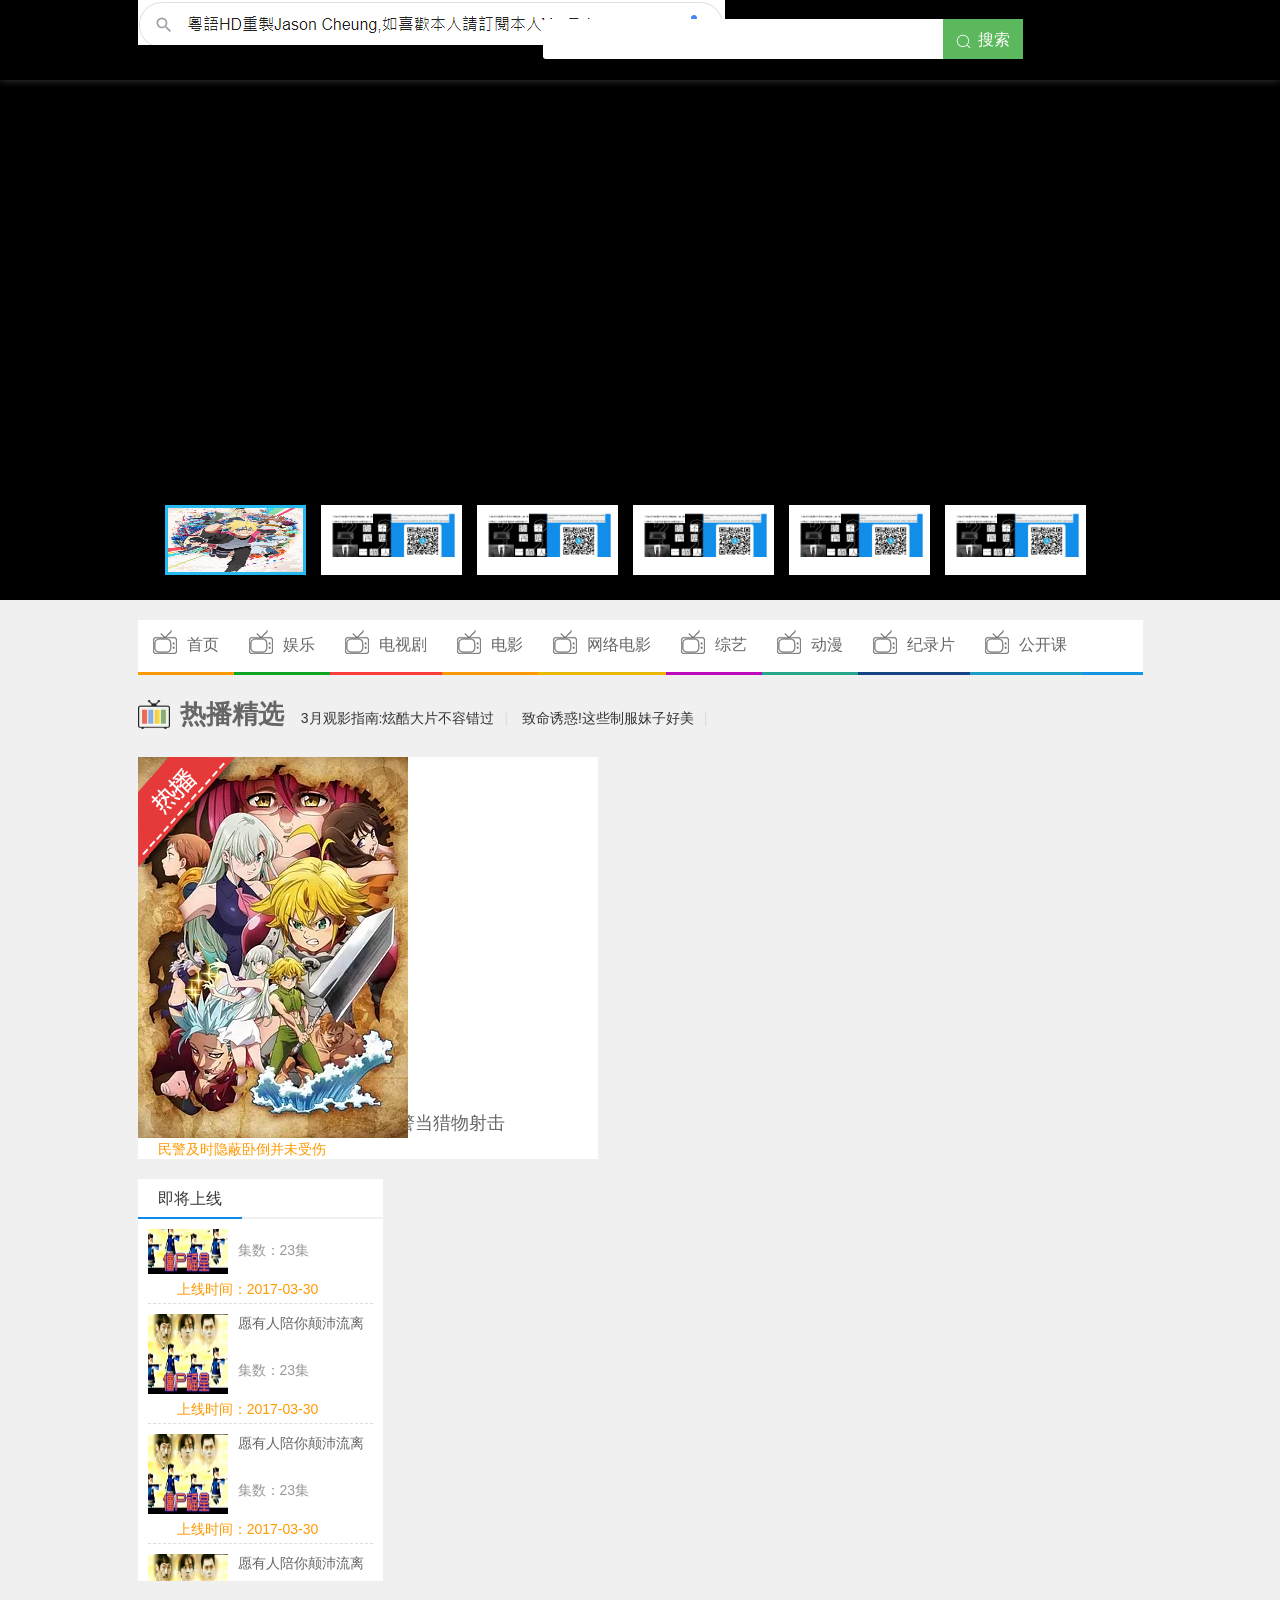
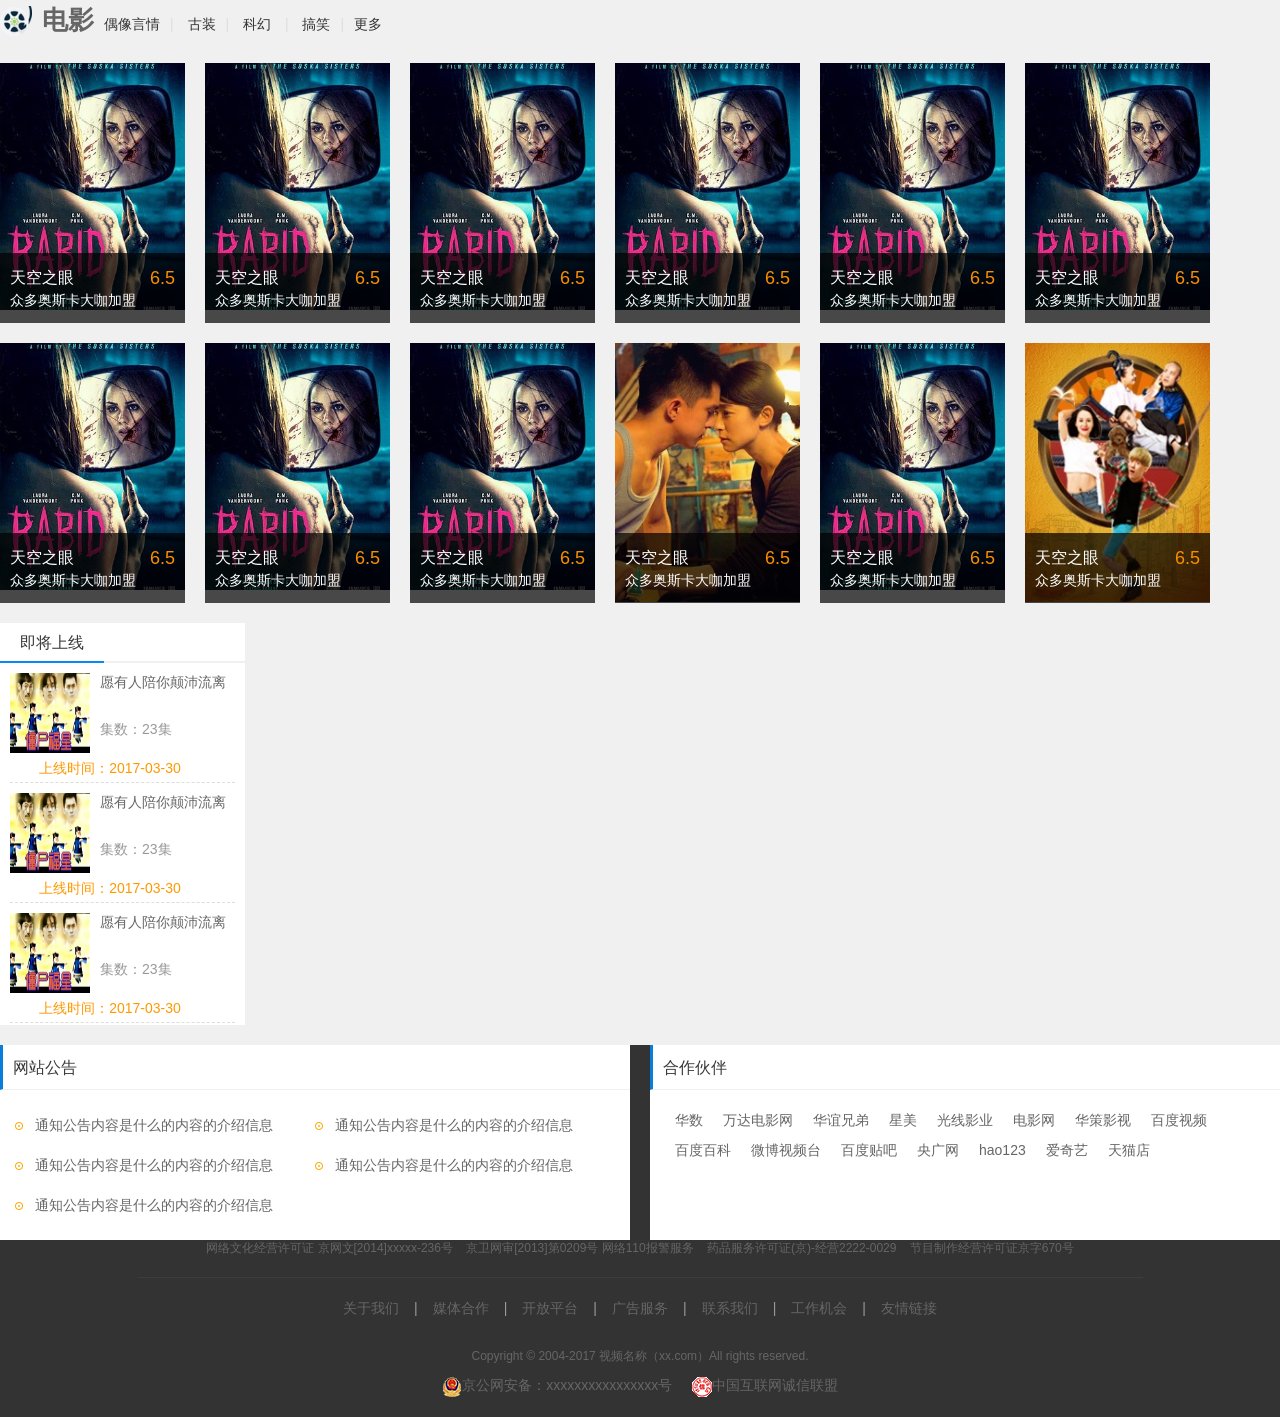
==== index.html @ 23da19d7 "Update index.html" ====
<!DOCTYPE html PUBLIC "-//W3C//DTD XHTML 1.0 Transitional//EN" "http://www.w3.org/TR/xhtml1/DTD/xhtml1-transitional.dtd">
<html xmlns="http://www.w3.org/1999/xhtml">
<head>
<meta http-equiv="Content-Type" content="text/html; charset=utf-8" />
<meta name="viewport" content="width=device-width, initial-scale=1">
<link href="css/bootstrap.css" rel="stylesheet" type="text/css" />
<link href="css/common.css" rel="stylesheet" type="text/css" />
<script src="js/jquery-1.9.1.min.js" type="text/javascript"></script>
<script src="js/jquery.SuperSlide.2.1.1.js" type="text/javascript"></script>
<script src="js/bootstrap.min.js" type="text/javascript"></script>
<script src="js/common.js" type="text/javascript"></script>
<title>首页</title>
</head>

<body class="background_color">

<div class="Slideshow_style" id="Slideshow">
<div class="header_top">
<div class="header clearfix">
 <a href="#" class="logo_style"><img src="images/logo.png" /></a>
 <div class="search_stye">
 <input name="" type="text"  class="search"/><button name="" type="button" class=" btn-success button_submit" onclick="submit_btn()"><i class="icon_search"></i>搜索</button>
 </div>
 </div>
</div>
 <div class="wrapper" id="wrapper_slideBox">
  <div class="hd Switch_operation">
   <ul class=" clearfix">
   <li><a href="#"><img src="images/x-banner1.jpg" /><span></span></a></li>
   <li><a href="#"><img src="images/x-banner2.jpg" /><span></span></a></li>
   <li><a href="#"><img src="images/x-banner2.jpg" /><span></span></a></li>
   <li><a href="#"><img src="images/x-banner2.jpg" /><span></span></a></li>
   <li><a href="#"><img src="images/x-banner2.jpg" /><span></span></a></li>
   <li><a href="#"><img src="images/x-banner2.jpg" /><span></span></a></li>
   <li><a href="#"><img src="images/x-banner2.jpg" /><span></span></a></li>
   <li><a href="#"><img src="images/x-banner2.jpg" /><span></span></a></li>
   <li><a href="#"><img src="images/x-banner2.jpg" /><span></span></a></li>
   </ul>
  </div>
  <div class="bd">
   <ul>
    <li style="background:url(images/banner2.jpg) no-repeat center; text-align:center; height:600px;"><a href="#" class=""></a></li>
    <li style="background:url(images/banaer.png) no-repeat center; text-align:center; height:600px;"><a href="#" class=""></a></li>
   </ul>
  </div>
 </div>
 <script>jQuery("#wrapper_slideBox").slide({mainCell:".bd ul",autoPlay:true,delayTime:1000});</script>
</div>
<div class="home_style  Channel">
<!--栏目-->
 <div class="home_Column_style">
 <div class="Column_list clearfix navigation_list">
  <ul class="">
   <li class="Channel_name"><a href="index.tml" ><i class="icon_TV"></i>首页</a></li>
   <li class="Channel_name1"><a href="list_page.html" ><i class="icon_TV"></i>娱乐</a></li>
   <li class="Channel_name2"><a href="#" ><i class="icon_TV"></i>电视剧</a></li>
   <li class="Channel_name3"><a href="#"><i class="icon_TV"></i>电影</a></li>
   <li class="Channel_name4"><a href="#" ><i class="icon_TV"></i>网络电影</a></li>
   <li class="Channel_name5"><a href="#" ><i class="icon_TV"></i>综艺</a></li>
   <li class="Channel_name6"><a href="#" ><i class="icon_TV"></i>动漫</a></li>
   <li class="Channel_name7"><a href="#" ><i class="icon_TV"></i>纪录片</a></li>
   <li class="Channel_name8"><a href="#" ><i class="icon_TV"></i>公开课</a></li>
  </ul>
  </div>
  <!--栏目-->
  <div class="Column_list navigation">
  <a href="#" class="w_logo"><img src="images/logo.png"  width="100%"/></a>
   <div class="navigatio_name">
     <a href="javascript:" class="mouse-enter"><i class="icon_navigatio"></i>导航</a>
     <div class="navigatio_nav">
     <ul class=" clearfix">
   <li class="Channel_name"><a href="#" ><i class="icon_TV"></i>首页</a></li>
   <li class="Channel_name1"><a href="#" ><i class="icon_TV"></i>娱乐</a></li>
   <li class="Channel_name2"><a href="#" ><i class="icon_TV"></i>电视剧</a></li>
   <li class="Channel_name3"><a href="#"><i class="icon_TV"></i>电影</a></li>
   <li class="Channel_name4"><a href="#" ><i class="icon_TV"></i>网络电影</a></li>
   <li class="Channel_name5"><a href="#" ><i class="icon_TV"></i>综艺</a></li>
   <li class="Channel_name6"><a href="#" ><i class="icon_TV"></i>动漫</a></li>
   <li class="Channel_name7"><a href="#" ><i class="icon_TV"></i>纪录片</a></li>
   <li class="Channel_name5"><a href="#" ><i class="icon_TV"></i>公开课</a></li>
   <li class="Channel_name8"><a href="#" ><i class="icon_TV"></i>公开课</a></li>
   <li class="Channel_name3"><a href="#" ><i class="icon_TV"></i>公开课</a></li>
  </ul>
     </div>
     
   </div>
   <div class="Video_search">
     <input name="" type="text"  class="search"/><button name="" type="button" class=" btn-success button_submit"><i class="icon_search"></i>搜索</button>
  </div>
  </div>
 </div>
 <!--热播精选-->
 <div class="Hot_selection_style Channels">
   <div class="title_name clearfix"><i class="icon_title"><img src="images/icon_title_TV.png" /></i>热播精选 <span class="link_name"><a href="#">3月观影指南:炫酷大片不容错过</a>| <a href="#">致命诱惑!这些制服妹子好美</a>|</span></div>
   <div class="Video_list margintb clearfix">
    <div class="left_Video_list Channel_bg bg">
     <span class="Signs_img"></span>
     <a href="#" class="Video_img_link">
      <img src="video/1.jpg" />
      <span class="xianshi"><i class="icon_bofang"></i></span>
     </a>
     <div class="heading_name">
      <A href="#">男子保护区内持枪狩猎 竟把民警当猎物射击</A>
      <H4>民警及时隐蔽卧倒并未受伤</H4>
     </div>
    </div>
   
     </div>
     <!--右-->
     <div class="Launch_style bg" id="picMarquee-top">
       <div class="label_title"><span class="name">即将上线</span></div>
       <div class="bd">
       <ul class="Launch_list">
        <li class="video_name">
        <div class="clearfix">
        <a href="#" class="link_name"><img src="video/5.jpg"/></a>
        <span class="Introduction">
        <a href="#" title="愿有人陪你颠沛流离" class="p_title_name">愿有人陪你颠沛流离</a>
        <p class="set_number">集数：23集</p>
        </span></div><p class="time">上线时间：2017-03-30</p></li>
         <li class="video_name">
         <div class="clearfix">
        <a href="#" class="link_name"><img src="video/5.jpg"/></a>
        <span class="Introduction">
        <a href="#" title="愿有人陪你颠沛流离" class="p_title_name">愿有人陪你颠沛流离</a>
       <p class="set_number">集数：23集</p>
        </span> </div><p class="time">上线时间：2017-03-30</p></li>
         <li class="video_name">
         <div class="clearfix">
        <a href="#" class="link_name"><img src="video/5.jpg"/></a>
        <span class="Introduction">
        <a href="#" title="愿有人陪你颠沛流离" class="p_title_name">愿有人陪你颠沛流离</a>
        <p class="set_number">集数：23集</p>
        </span></div><p class="time">上线时间：2017-03-30</p></li>
         <li class="video_name">
         <div class="clearfix">
        <a href="#" class="link_name"><img src="video/5.jpg"/></a>
        <span class="Introduction">
        <a href="#" title="愿有人陪你颠沛流离" class="p_title_name">愿有人陪你颠沛流离</a>
        <p class="set_number">集数：45集</p>
        </span></div><p class="time">上线时间：2017-03-30</p></li>
         <li class="video_name">
         <div class="clearfix">
        <a href="#" class="link_name"><img src="video/5.jpg"/></a>
        <span class="Introduction">
        <a href="#" title="愿有人陪你颠沛流离" class="p_title_name">愿有人陪你颠沛流离</a>
        <p class="set_number">集数：23集</p>
        </span></div><p class="time">上线时间：2017-03-30</p></li>
       </ul>
       </div>
     </div>
     <script>jQuery("#picMarquee-top").slide({mainCell:".bd ul",autoPlay:true,effect:"topMarquee",vis:3,interTime:50,trigger:"click"});</script>
    </div>
     
      </li>
      
          </ul>
        </div>
       </div>
   </div>
    
       </div>
      
     <!--右-->
   
    
      
   <!--电影-->
   <div class="Channels margintb">
    <div class="title_name clearfix">
    <i class="icon_title"><img src="images/icon_film.png" /></i>电影<span class="link_name"><a href="#">偶像言情</a>| <a href="#">古装</a>| <a href="#">科幻</a> | <a href="#">搞笑</a>|<a href="#">更多</a></span></div>
    <div class="clearfix  "> 
    <ul class="movie_list  clearfix">
     <li class="Case_info">
     <a href="#" class="movie_link">
     <img src="video/6.jpg"  width="100%"/>
     <div class="movie_title">
      <i class="fraction">6.5</i>
      <p class="name">天空之眼</p>
      <h5>众多奥斯卡大咖加盟</h5>
      <p class="content">
        凯瑟琳上校（海伦·米伦饰）率英国情报单位追捕一名女性恐怖分子长达六年，经由美军加入高空监视行动，好不…
      </p>
     </div>
     </a>
     </li>
          <li class="Case_info">
     <a href="#" class="movie_link">
     <img src="video/6.jpg"  width="100%"/>
     <div class="movie_title">
      <i class="fraction">6.5</i>
      <p class="name">天空之眼</p>
      <h5>众多奥斯卡大咖加盟</h5>
      <p class="content">
        凯瑟琳上校（海伦·米伦饰）率英国情报单位追捕一名女性恐怖分子长达六年，经由美军加入高空监视行动，好不…
      </p>
     </div>
     </a>
     </li>
          <li class="Case_info">
     <a href="#" class="movie_link">
     <img src="video/6.jpg"  width="100%"/>
     <div class="movie_title">
      <i class="fraction">6.5</i>
      <p class="name">天空之眼</p>
      <h5>众多奥斯卡大咖加盟</h5>
      <p class="content">
        凯瑟琳上校（海伦·米伦饰）率英国情报单位追捕一名女性恐怖分子长达六年，经由美军加入高空监视行动，好不…
      </p>
     </div>
     </a>
     </li>
          <li class="Case_info">
     <a href="#" class="movie_link">
     <img src="video/6.jpg"  width="100%"/>
     <div class="movie_title">
      <i class="fraction">6.5</i>
      <p class="name">天空之眼</p>
      <h5>众多奥斯卡大咖加盟</h5>
      <p class="content">
        凯瑟琳上校（海伦·米伦饰）率英国情报单位追捕一名女性恐怖分子长达六年，经由美军加入高空监视行动，好不…
      </p>
     </div>
     </a>
     </li>
          <li class="Case_info">
     <a href="#" class="movie_link">
     <img src="video/6.jpg"  width="100%"/>
     <div class="movie_title">
      <i class="fraction">6.5</i>
      <p class="name">天空之眼</p>
      <h5>众多奥斯卡大咖加盟</h5>
      <p class="content">
        凯瑟琳上校（海伦·米伦饰）率英国情报单位追捕一名女性恐怖分子长达六年，经由美军加入高空监视行动，好不…
      </p>
     </div>
     </a>
     </li>
          <li class="Case_info">
     <a href="#" class="movie_link">
     <img src="video/6.jpg"  width="100%"/>
     <div class="movie_title">
      <i class="fraction">6.5</i>
      <p class="name">天空之眼</p>
      <h5>众多奥斯卡大咖加盟</h5>
      <p class="content">
        凯瑟琳上校（海伦·米伦饰）率英国情报单位追捕一名女性恐怖分子长达六年，经由美军加入高空监视行动，好不…
      </p>
     </div>
     </a>
     </li>
          <li class="Case_info">
     <a href="#" class="movie_link">
     <img src="video/6.jpg"  width="100%"/>
     <div class="movie_title">
      <i class="fraction">6.5</i>
      <p class="name">天空之眼</p>
      <h5>众多奥斯卡大咖加盟</h5>
      <p class="content">
        凯瑟琳上校（海伦·米伦饰）率英国情报单位追捕一名女性恐怖分子长达六年，经由美军加入高空监视行动，好不…
      </p>
     </div>
     </a>
     </li>
               <li class="Case_info">
     <a href="#" class="movie_link">
     <img src="video/6.jpg"  width="100%"/>
     <div class="movie_title">
      <i class="fraction">6.5</i>
      <p class="name">天空之眼</p>
      <h5>众多奥斯卡大咖加盟</h5>
      <p class="content">
        凯瑟琳上校（海伦·米伦饰）率英国情报单位追捕一名女性恐怖分子长达六年，经由美军加入高空监视行动，好不…
      </p>
     </div>
     </a>
     </li>
               <li class="Case_info">
     <a href="#" class="movie_link">
     <img src="video/6.jpg"  width="100%"/>
     <div class="movie_title">
      <i class="fraction">6.5</i>
      <p class="name">天空之眼</p>
      <h5>众多奥斯卡大咖加盟</h5>
      <p class="content">
        凯瑟琳上校（海伦·米伦饰）率英国情报单位追捕一名女性恐怖分子长达六年，经由美军加入高空监视行动，好不…
      </p>
     </div>
     </a>
     </li>
               <li class="Case_info">
     <a href="#" class="movie_link">
     <img src="video/10.jpg"  width="100%"/>
     <div class="movie_title">
      <i class="fraction">6.5</i>
      <p class="name">天空之眼</p>
      <h5>众多奥斯卡大咖加盟</h5>
      <p class="content">
        凯瑟琳上校（海伦·米伦饰）率英国情报单位追捕一名女性恐怖分子长达六年，经由美军加入高空监视行动，好不…
      </p>
     </div>
     </a>
     </li>
               <li class="Case_info">
     <a href="#" class="movie_link">
     <img src="video/6.jpg"  width="100%"/>
     <div class="movie_title">
      <i class="fraction">6.5</i>
      <p class="name">天空之眼</p>
      <h5>众多奥斯卡大咖加盟</h5>
      <p class="content">
        凯瑟琳上校（海伦·米伦饰）率英国情报单位追捕一名女性恐怖分子长达六年，经由美军加入高空监视行动，好不…
      </p>
     </div>
     </a>
     </li>
               <li class="Case_info">
     <a href="#" class="movie_link">
     <img src="video/9.jpg"  width="100%"/>
     <div class="movie_title">
      <i class="fraction">6.5</i>
      <p class="name">天空之眼</p>
      <h5>众多奥斯卡大咖加盟</h5>
      <p class="content">
        凯瑟琳上校（海伦·米伦饰）率英国情报单位追捕一名女性恐怖分子长达六年，经由美军加入高空监视行动，好不…
      </p>
     </div>
     </a>
     </li>
               <li class="Case_info">
     <a href="#" class="movie_link">
     <img src="video/8.jpg"  width="100%"/>
     <div class="movie_title">
      <i class="fraction">6.5</i>
      <p class="name">天空之眼</p>
      <h5>众多奥斯卡大咖加盟</h5>
      <p class="content">
        凯瑟琳上校（海伦·米伦饰）率英国情报单位追捕一名女性恐怖分子长达六年，经由美军加入高空监视行动，好不…
      </p>
     </div>
     </a>
     </li>
               <li class="Case_info">
     <a href="#" class="movie_link">
     <img src="video/7.jpg"  width="100%"/>
     <div class="movie_title">
      <i class="fraction">6.5</i>
      <p class="name">天空之眼</p>
      <h5>众多奥斯卡大咖加盟</h5>
      <p class="content">
        凯瑟琳上校（海伦·米伦饰）率英国情报单位追捕一名女性恐怖分子长达六年，经由美军加入高空监视行动，好不…
      </p>
     </div>
     </a>
     </li>
    </ul> 
      
      
   
     <!--右-->
     <div class="Launch_style bg" id="picMarquee-top2">
       <div class="label_title"><span class="name">即将上线</span></div>
       <div class="bd">
       <ul class="Launch_list">
        <li class="video_name">
        <div class="clearfix">
        <a href="#" class="link_name"><img src="video/5.jpg"/></a>
        <span class="Introduction">
        <a href="#" title="愿有人陪你颠沛流离" class="p_title_name">愿有人陪你颠沛流离</a>
        <p class="set_number">集数：23集</p>
        </span></div><p class="time">上线时间：2017-03-30</p></li>
         <li class="video_name">
         <div class="clearfix">
        <a href="#" class="link_name"><img src="video/5.jpg"/></a>
        <span class="Introduction">
        <a href="#" title="愿有人陪你颠沛流离" class="p_title_name">愿有人陪你颠沛流离</a>
       <p class="set_number">集数：23集</p>
        </span> </div><p class="time">上线时间：2017-03-30</p></li>
         <li class="video_name">
         <div class="clearfix">
        <a href="#" class="link_name"><img src="video/5.jpg"/></a>
        <span class="Introduction">
        <a href="#" title="愿有人陪你颠沛流离" class="p_title_name">愿有人陪你颠沛流离</a>
        <p class="set_number">集数：23集</p>
        </span></div><p class="time">上线时间：2017-03-30</p></li>
         <li class="video_name">
         <div class="clearfix">
        <a href="#" class="link_name"><img src="video/5.jpg"/></a>
        <span class="Introduction">
        <a href="#" title="愿有人陪你颠沛流离" class="p_title_name">愿有人陪你颠沛流离</a>
        <p class="set_number">集数：45集</p>
        </span></div><p class="time">上线时间：2017-03-30</p></li>
         <li class="video_name">
         <div class="clearfix">
        <a href="#" class="link_name"><img src="video/5.jpg"/></a>
        <span class="Introduction">
        <a href="#" title="愿有人陪你颠沛流离" class="p_title_name">愿有人陪你颠沛流离</a>
        <p class="set_number">集数：23集</p>
        </span></div><p class="time">上线时间：2017-03-30</p></li>
       </ul>
       </div>
     </div>

       </div>
  
       </a>
  
        </div>      
    </div>
    <!---->
    <div class="l_f width50">
     <div class="bg mr10">
      <div class="n_title_name"><em class=""></em>网站公告</div>
      <ul class="notice_list clearfix">
       <li><a href="#"><i class="icon_yuan"></i>通知公告内容是什么的内容的介绍信息</a> </li>
       <li><a href="#"><i class="icon_yuan"></i>通知公告内容是什么的内容的介绍信息</a> </li>
       <li><a href="#"><i class="icon_yuan"></i>通知公告内容是什么的内容的介绍信息</a> </li>
       <li><a href="#"><i class="icon_yuan"></i>通知公告内容是什么的内容的介绍信息</a> </li>
       <li><a href="#"><i class="icon_yuan"></i>通知公告内容是什么的内容的介绍信息</a> </li>
      </ul>
     </div>
    </div>
    <div class="l_f width50">
     <div class="bg ml10">     
     <div class="n_title_name">合作伙伴</div>
     <div class="notice_list clearfix">
      <a href="#" class="Cooperation_name">华数</a>
      <a href="#" class="Cooperation_name">万达电影网</a>
      <a href="#" class="Cooperation_name">华谊兄弟</a>
      <a href="#" class="Cooperation_name">星美</a>
      <a href="#" class="Cooperation_name">光线影业</a>
      <a href="#" class="Cooperation_name">电影网</a>
      <a href="#" class="Cooperation_name">华策影视</a>
      <a href="#" class="Cooperation_name">百度视频</a>
      <a href="#" class="Cooperation_name">百度百科</a>
      <a href="#" class="Cooperation_name">微博视频台</a>
      <a href="#" class="Cooperation_name">百度贴吧</a>
      <a href="#" class="Cooperation_name">央广网</a>
      <a href="#" class="Cooperation_name">hao123</a>
      <a href="#" class="Cooperation_name">爱奇艺</a>
      <a href="#" class="Cooperation_name">天猫店</a>
     </div>
     </div>
    </div>
 </div>
</div>
<!--底部样式-->
<div class="footer_style">
<div class="footer">
 <div class="copys copys-list clearfix">
   <a href="#">网络文化经营许可证 京网文[2014]xxxxx-236号</a>
   <a href="#">京卫网审[2013]第0209号 网络110报警服务</a>
   <a href="#">药品服务许可证(京)-经营2222-0029</a>
  <a href="#">节目制作经营许可证京字670号</a>
 </div>
<div class="link_name">
<a href="#">关于我们</a>|<a href="#">媒体合作</a>|<a href="#">开放平台</a>|<a href="#">广告服务</a>|<a href="#">联系我们</a>|<a href="#">工作机会</a>|<a href="#">友情链接</a></div>
<div class="Copyright">Copyright © 2004-2017 视频名称（xx.com）All rights reserved.</div>
<div class="align clearfix">
 <a href="#"><img src="images/ghs.png" />京公网安备：xxxxxxxxxxxxxxxx号</a> &nbsp;&nbsp;&nbsp;
 <a href="#"><img src="images/xy.png" />中国互联网诚信联盟</a>
</div>
</div>

</div>
<!-- 代码 开始 -->
<div class="go-top dn" id="go-top">
    
    <a href="zhuce.html" target="_blank" class="feedback"></a>
    <a href="javascript:;" class="go"></a>
</div>
</body>
</html>
<script>
/*********搜索*********/
function submit_btn(){
	 $(".search_style input[type$='text']").each(function(n){
		  if($(this).val()=="")
          {
               
					 layer.open({
		title: [
		  '我是标题',
		  'background-color:#8DCE16; color:#fff;'
		]
		,anim: 'up'
		,content: '展现的是全部结构'
		,btn: ['确认', '取消']
	  }); 
            return false;            
          } 
		 else{
			 location.href="search_page.html";
			 
			 }
		 })		
}
</script>
---- css/common.css ----
root {display: block;}
html, body, div, label, dl, dt, dd, ul, ol, li, h1, h2, h3, h4, h5, h6, pre, code, form, fieldset, legend, p, blockquote, th, td ,img,textarea{border: 0px;margin: 0px;outline: 0px;padding: 0px;}
fieldset, img { border: 0; }
img { display:inline-block; }
:focus { outline: 0; }
li {display: list-item;text-align: -webkit-match-parent;}
em, i, u {font-style: normal;}
h1, h2, h3, h4, h5, h6 {font-weight: normal; font-family:"Microsoft YaHei" }
abbr, acronym { border: 0; font-variant: normal; }
input, button, textarea, select, optgroup, option { font-family: inherit; font-size: inherit; font-style: inherit; font-weight: inherit; }
code, kbd, samp, tt { font-size:100%; }
input, button, textarea, select { *font-size: 100%;font-family:"Microsoft YaHei";}
ol, ul { list-style: none outside none; }
table { border-collapse: collapse; border-spacing: 0;}
caption, th { text-align: left; }
:link, :visited, ins { text-decoration: none; }
blockquote, q { quotes: none; }
blockquote:before, blockquote:after, q:before, q:after { content: ''; content: none; }
a{ color: #666666}
div {display: block;}
a:hover{ color: #1695E9}
.row{margin-right:0px; margin-left: 0px;}
.margin-top{ margin-top:10px}
.r_f{ float:right}
.l_f{ float:left}
.width50{ width:50%}
.mb40{ margin-bottom:40px;}
.ml10{ margin-left:10px;}
.mr10{ margin-right:10px;}
.mt10{ margin-bottom:10px;}
.margin{ margin:15px;}
.marginq{ margin:10px;}
.marginsx{ margin:10px 0px;}
.margintb{ margin:20px 0px;}
.width150{ width:150px !important;}
.align{ text-align:center}
.display_none{ display:none}
.relative{ position:relative}
.border{ border:1px solid #ddd; padding:5px; height:50px; line-height:36px; margin-bottom:20px; }
.border span{ display:block; height:100%;}
.alert{ margin-top:20px;}
* {
    -webkit-box-sizing: border-box;
    -moz-box-sizing: border-box;
     box-sizing: border-box; 
}
body
{
	padding-bottom: 0;
	background-color: #ffffff;
	min-height: 100%;
	font-family: "Microsoft YaHei", Arial, Helvetica, sans-serif ;
	color: #393939;
}
a, .anim {
    -webkit-transition: all .2s linear;
    -moz-transition: all .2s linear;
    -ms-transition: all .2s linear;
    transition: all .2s linear;
}
.bg{ background-color:#FFFFFF;}
.home_style,.Channel{ width:1005px;min-width:1005px;margin:0 auto;position:relative;overflow:hidden;*zoom:1;}
.middlemode .Channel{width:1005px;}
.middlemode .Switch_operation {width:980px; margin-left:-490px;}
.widemode .Channel{width:1420px;}
.widemode .Switch_operation {width:1420px; margin-left:-710px;}
/**********************************/
/***************分页样式属性******************/
.page_style .Paging{ margin:30px 0px; height:40px;}
.page_style .Paging a{
	color:#999999;
	position:relative;
	margin:0px 2px; 
	font-size:14px;
	padding:7px 15px;
	background-color:#FFF;
	border:1px solid #ddd;
}
.page_style .Paging a:hover{ background: #1495E2; color:#FFFFFF; border:1px solid #1495E2}
.page_style .Paging a.on{ background: #1495E2; color:#FFFFFF; border:1px solid  #1495E2}
.page_style .Paging .p-skip .input-txt {
	width: 30px;
	height: 30px;
	margin: 0 3px;
	line-height: 30px;
	font-size: 14px;
	text-align: center;
	border:1px solid #ddd;
}
.page_style .Paging a.btn-default{ top:-3px;}
/****************宽屏样式****************/
.widemode .header, .widemode .footer,
.home_Column_style.fixToTop .Column_list{ width:1420px; margin:auto; position:relative}
.widemode .right_Video_list{ width:940px; height:402px; overflow:hidden; float:left}
.widemode .var_list_fort{ width:1180px; margin-right:20px; overflow:hidden; float:left; height:402px;}
/***********窄屏幕************/
.middlemode .Launch_style{ width:245px;} 
.middlemode .list_v_content li{ width:233px;}
.middlemode .Launch_style .Launch_list .Introduction{ width:130px; float:left} 
.middlemode .home_Column_style.fixToTop .Column_list{ width:1005px; margin:auto; position:relative}
.middlemode .home_Column_style .Column_list li{ padding:0px 15px;}
.middlemode .var_list_fort{ width:740px; overflow:hidden; margin-right:20px; float:left; height:402px;}
.middlemode .right_Video_list{width:525px; height:402px; overflow:hidden; float:left}
.middlemode .header, .middlemode .footer{ width:1005px; margin:auto; position:relative}
.Channels .title_name{ font-size:26px; font-weight:bold; color:#666; line-height:38px; margin-bottom:20px;}
.Channels .title_name{}
.Channels .title_name .icon_title{ float:left; width:32px; height:32px; display:block; margin-top:5px; margin-right:10px;}
.Channels .title_name .link_name{ font-size:14px; color:#dddddd; font-weight:normal}
.Channels .title_name .link_name a{ margin:0px 10px; color:#333}
/********************顶部样式********************/
.background_color{ background-color:#f0f0f0}
.header_top{ height:80px; z-index:123; background:url(../images/overlay.png) repeat; position:absolute; top:0px; width:100%; left:0px; box-shadow:0px 1px 7px #333333}
.header_top .logo_style{ width:250px; height:80px; float:left;}
.header_top .search_stye{ width:600px; float:right; height:80px;}
.header_top .search_stye .search{ width:400px; border:0px; border-radius:3px 0px 0px 3px; margin-top:19px; height:40px; line-height:30px; font-size:12px; padding:5px;}
.header_top .search_stye .button_submit{ 
    white-space: nowrap;
    vertical-align: middle;
    -ms-touch-action: manipulation;
    touch-action: manipulation;
    cursor: pointer; 
	width:80px;
	font-size:16px;
	font-family:"微软雅黑"; 
	height:40px; 
	line-height:40px; 
	border:0px;
}
.header_top .search_stye .button_submit .icon_search{ background:url(../images/search_icon.png) no-repeat 0px 3px; padding:0px 11px;}
.Slideshow_style{ height:600px; background-color:#000; position:relative}
.Switch_operation{ position:absolute; background:url(../images/loginbg1.png) repeat; height:100px; width:1200px; padding:15px; bottom:10px; left:50%; margin-left:-600px; z-index:121;}
.wrapper .hd ul{ margin:0px !important; padding:0px !important;overflow: hidden;  height: 70px;}
.wrapper .hd li:last-of-type{ margin-right:0px;}
.wrapper .hd li{ float:left; width:141px; height:70px; margin-right:15px; position:relative}
.wrapper .hd li img{ height:70px; width:141px;}
.wrapper .hd li a{ display:block;}
.wrapper .hd li.on span{
    width: 141px;
    height: 70px;
    position: absolute;
    left: 0;
    top: 0;
    border: 3px solid #24baf1;
}
/*********************栏目***********************/
.home_Column_style{ background-color:#ffffff; height:55px; margin:20px 0px; border-bottom:3px solid #1495E2;}
.home_Column_style .Column_list li{ float:left; padding:0px 25px; height:55px;  line-height:50px;}
.home_Column_style .Column_list li a{ display:block; font-size:16px}
.home_Column_style .Column_list li .icon_TV{ display:block; float:left; width:24px; height:24px; margin-right:10px; margin-top:10px; background:url(../images/icon_tv.png) no-repeat;}
.home_Column_style .Column_list li a:hover .icon_TV{ background:url(../images/icon_tv_c.png) no-repeat}
.home_Column_style .Column_list li.Channel_name{ border-bottom:3px solid  #F90}
.home_Column_style .Column_list li.Channel_name1{ border-bottom:3px solid #0EA524}
.home_Column_style .Column_list li.Channel_name2{ border-bottom:3px solid #FF3C3C}
.home_Column_style .Column_list li.Channel_name3{ border-bottom:3px solid #F90}
.home_Column_style .Column_list li.Channel_name4{ border-bottom:3px solid #ECB700}
.home_Column_style .Column_list li.Channel_name5{ border-bottom:3px solid #BD0BB9}
.home_Column_style .Column_list li.Channel_name6{ border-bottom:3px solid #28A68C}
.home_Column_style .Column_list li.Channel_name7{ border-bottom:3px solid #154586}
.home_Column_style .Column_list li.Channel_name8{ border-bottom:3px solid #1C9FC6}
/******顶部固定*****/
.home_Column_style.fixToTop{ position:fixed; left:0px; margin:0px; top:0px; width:100%; z-index:1111; height:55px;}
.home_Column_style .Video_search{ float:right; width:350px; height:55px; display:none; padding:9px;}
.home_Column_style .Video_search .search{ 
	height:35px;
	float:left;
	line-height:35px; 
	padding:5px;
	width:250px;
	border-left:1px solid #dddddd;
	border-top:1px solid #dddddd;
	border-bottom:1px solid #dddddd;
	border-right:0px;
}
.home_Column_style.fixToTop .Video_search .button_submit .icon_search{ background:url(../images/search_icon.png) no-repeat 0px 3px; padding:0px 11px;}
.home_Column_style.fixToTop .Video_search .button_submit{ height:35px; line-height:35px; border:0px;}
.home_Column_style.fixToTop .Video_search{ display:block;}
.home_Column_style .navigation{ display:none}
.home_Column_style.fixToTop .navigation .w_logo{ width:150px; float:left; height:55px; margin-right:20px;}
.home_Column_style.fixToTop .navigation .navigatio_name{ float:left; height:55px;}
.home_Column_style.fixToTop .navigation .navigatio_name .mouse-enter{ display:block; line-height:52px; width:120px; height:52px; text-align:center}
.home_Column_style.fixToTop .navigation .navigatio_name .icon_navigatio{ padding:5px 12px; background:url(../images/base_common.png) no-repeat 0px -124px; margin-right:5px;}
.home_Column_style.fixToTop .navigation .navigatio_name a.mouse-enter:hover{ color:#888888; text-decoration:none}
.home_Column_style.fixToTop .navigatio_name.active .mouse-enter{ height:53px; z-index:1145; background-color:#FFF; position: relative; border-left:1px solid #1495E2; border-right:1px solid #1495E2}
.home_Column_style.fixToTop .navigatio_nav{ position:absolute; min-height:55px; z-index:1124; display:none; top:53px; background-color:#ffffff; width:100%; left:0px;}
.home_Column_style.fixToTop .navigatio_nav ul{ border-bottom:3px solid #1495E2; height:55px;}
.home_Column_style.fixToTop .navigatio_nav.active{ display:block}
/*****************************/
.left_Video_list{ position:relative; width:460px; height:402px; float:left; margin-right:20px;}
.left_Video_list .img{ width:460px; height:344px;}
.left_Video_list .heading_name{ margin:10px 20px;}
.left_Video_list .heading_name a{ font-size:18px; display:block; margin-bottom:5px;}
.left_Video_list .heading_name h4{ font-size:14px; color:#F90}
.left_Video_list .Video_img_link{ display:block; height:344px; width:460px; position:relative;}
.left_Video_list .Video_img_link.hover .xianshi{ position: absolute; width:460px; height:344px; background:url(../images/loginbg1.png) repeat; top:0px; left:0px;}
.left_Video_list .Video_img_link.hover .xianshi .icon_bofang{ position: absolute; top:50%; left:50%; z-index:112; background:url(../images/play_icon.png) no-repeat; width:72px; height:72px; opacity:0.5; margin-left:-36px; margin-top:-36px;}
 .right_Video_list li.first_content{
	
   margin: 0 20px 20px 0;
    -webkit-transition: all .2s linear;
    -moz-transition: all .2s linear;
    -ms-transition: all .2s linear;
    transition: all .2s linear;
}
 .list_v_content  li{
	float: left;
	height: 191px;
    width: 220px;
    padding: 3px;
    margin: 0 20px 20px 0;
    position: relative;
}
 .list_v_content  li img{ height:122px; width:220px;}
 .list_v_content .pic{ position: relative;display: block;overflow: hidden;}
.bq {
    display: block;
    filter: progid:DXImageTransform.Microsoft.gradient(enabled='true',startColorstr='#7F000000', endColorstr='#7F000000');
    background: rgba(0,0,0,0.5);
    text-align: center;
    padding: 0 5px;
    overflow: hidden;
    color: #eee;
    position: absolute;
    top: 98px;
	z-index:134;
    left: 12px;
    font-size: 12px;
    line-height: 22px;
    border-radius: 3px;
}
.Signs_img{ background:url(../images/base_common.png) no-repeat; position:absolute; width:110px; height:110px; top:0px; left:0px; z-index:134}
.list_v_content,.movie_list{
    margin-right: -20px;
    overflow: hidden;
    -webkit-animation: fadeIn 0.5s .2s ease both;
    -moz-animation: fadeIn 0.5s .2s ease both;
    -o-animation: fadeIn 0.5s .2s ease both;
    -ms-animation: fadeIn 0.5s .2s ease both;
    animation: fadeIn 0.5s .2s ease both;
    position: relative;
}
.bq:hover{ background-color:#33A7F4; color:#FFF}
.tc {
    height: 55px;
    padding: 10px;
    position: absolute;
    top: 128px;
    width: 214px;
}
.tc .des{ color:#F90}
.list_v_content .first_content.hover .first_bg{ 
    position:absolute; 
	top:0px; 
	left:0px; 
	background: url(../images/loginbg1.png) repeat; position:absolute; width:220px; height:122px; z-index:134
}
.list_v_content .first_content.hover .first_bg .icon_bf{ background:url(../images/play-btn.png) center no-repeat; width:100%; height:100%; display:block }
/**********************************************/
.Launch_style{ width:220px; float:left; overflow:hidden; height:402px;}
.Launch_style .label_title{ height:40px; font-size:16px; border-bottom:2px solid #f0f0f0; line-height:40px;}
.Launch_style .label_title .name{ display:block; min-width:60px; float:left; height:40px; line-height:39px; padding:0px 20px; border-bottom:2px solid #0A89F1;}
.Launch_style .Launch_list{ margin:10px;}
.Launch_style .Launch_list .video_name{ height:110px !important; margin-bottom:10px; position:relative; border-bottom:1px dashed #dddddd; padding-bottom:10px;}
.Launch_style .Launch_list .link_name{ width:80px; height:80px; float:left; display:block; margin-right:10px;}
.Launch_style .Launch_list .link_name img{ width:80px; height:80px;}
.Launch_style .Launch_list .Introduction{ width:110px; float:left} 
.Launch_style .Launch_list .Introduction .set_number{ color:#999; margin-top:10px;}
.Launch_style .Launch_list .time{ font-size:12px; height:30px; width:200px; font-size:14px; color:#F90; left:0px; bottom:10px; text-align:center; line-height:30px;}
#picMarquee-top .bd{ padding:10px;}
.Launch_style .Launch_list .Introduction .p_title_name{ display:block; height:36px; line-height:18px; overflow:hidden;}
/*****************************电影**********************/
.movie_list  { height:560px; overflow:hidden}
.movie_list li{ width:185px; margin-right:20px; margin-bottom:20px; height:260px; float:left; position:relative;}
.movie_list li .movie_title{color: #FFFFFF;
    padding: 10px;
    position: absolute;
    width: 185px;
    height: 70px;
    bottom: 0px;
    background: url(../images/bg_Transparent.png) repeat;
    line-height: 30px;
	overflow:hidden
}
.movie_list li .movie_title .content{ margin-top:10px; font-size:12px; height:145px; overflow:hidden}
.movie_list li .movie_title .name{ font-size:16px}
.movie_list li .movie_title .fraction{    float: right; font-size: 18px;color: #f98d00;}
.Notice_style .Notice_title{ border-top:1px solid #dddddd; position:relative; height:40px; margin-top:20px;}
.Notice_style .Notice_list{ height:191px; overflow:hidden}
.Notice_style .Notice_title .name{ position:absolute; margin-left:-50px; width:100px; background-color: #FA8D0A; color:#ffffff; border-radius:3px; -moz-border-radius:3px; -webkit-border-radius:3px; text-align:center; padding:5px; top:-15px; left:50%;}
/**********************************************************/
.n_title_name{ height:45px; border-left:3px solid #077DDE; border-bottom:1px solid #f0f0f0; line-height:45px; padding:0px 10px; font-size:16px}
.notice_list{ padding:15px; min-height:150px;}
.notice_list li{ line-height:30px; position:relative; padding-left:20px; float:left; width:50%; margin:5px 0px; height:30px; overflow:hidden}
.notice_list li .icon_yuan{ width:8px; height:8px; position:absolute;background:url(../images/an_icon_03.png) no-repeat; top:12px; left:0px;}
.notice_list .Cooperation_name{ display:block; float:left; margin:5px 10px;}
/********************底部样式属性********************/
.footer_style{ background-color:#333; padding-bottom:20px; color:#ffffff; margin-top:20px;}
.footer_style .link_name{ padding:20px; color:#999; text-align:center; border-top:1px solid #3D3D3D}
.footer_style .link_name a{ margin:0px 15px;}
.footer_style .g_f_name{ float:left; width:300px; padding:20px 0px}
.footer_style .g_f_name a{ font-size:12px; line-height:24px;}
.footer_style .Copyright{ color:#666; text-align:center; margin:10px 0px;font-size:12px;}
.footer_style  .copys {
    text-align: center;
	padding:20px 0px;
	font-size:12px
}
.footer_style  .copys a{ margin:0px 5px;}
/* 返回顶部 */
.go-top{position: fixed;bottom: 40px;right: 20px;width: 46px;z-index: 999;}
.go-top a{display: block;width: 46px;height: 46px;margin-bottom: 10px;background-image: url(../images/go-top.png?); border:1px solid #f0f0f0}
.go-top a:last-child{margin-bottom: 0;}
.go-top .go{background-position: 0 -150px;}
.go-top .go:hover{background-position: 0 -250px;}
.go-top .feedback{background-position: 0 -100px;}
.go-top .feedback:hover{background-position: 0 -300px;}
.go-top .uc-2vm{background-position: 0 0;}
.go-top .uc-2vm:hover{background-position: 0 -350px;}
/*
.go-top .share{background-position: 0 -50px;}
.go-top .share:hover{background-position: 0 -200px;}
*/
.go-top .uc-2vm-pop{
	position: absolute;right: 60px;top: -100px;
	width: 240px;box-shadow: 0px 1px 4px rgba(0,0,0,.1);
	background: #fff;
}
.dn{display: none;}
.go-top .uc-2vm-pop .title-2wm{font-size: 14px; margin: 10px 20px;}
.go-top .uc-2vm-pop .logo-2wm-box{position: relative;}
.top_margin,.page_style{ width:1200px; margin-left:auto; margin-right:auto;}
/********************************************************************内页样式属性**************************************************************/
.header_style,.page_style{ width:1200px; margin:0 auto; position:relative}
.page_header{ height:60px; border-bottom:1px solid #dddddd; background-color:#f8f8f8;}
.page_header .logo_style{ float:left; width:200px; height:60px;}
.page_header .nav_list li a.Channel_name{    
    width: 82px;
    height: 60px;
    line-height: 60px;
    font-size: 16px;
    float: left;
    font-family: "Microsoft Yahei";
    cursor: pointer;
    z-index: 99;
    position: relative;
    padding-left: 28px;
}
.page_header .nav_list li .i {
    position: absolute;
    
	background:url(../images/base_common.png) no-repeat;
    display: block;
    width: 16px;
    height: 16px;
    text-indent: -9999px;
    overflow: hidden;
}
.page_header .nav_list .nav_link .icon_home{left: 9px;top: 21px; background-position: -121px 0px;}
.page_header .nav_list .nav_link:hover .icon_home{ background-position: -142px 0px; color:#249ff1 !important; text-decoration:none}
.page_header .nav_list .nav_link .icon_nav{left: 9px; top: 23px; background-position: -162px 0px;}
.page_header .nav_list .nav_link:hover .icon_nav{ background-position: -182px 0px;color:#249ff1 !important; text-decoration:none}
.page_header .nav_list .nav_link .i_arw2{left: 65px; width: 10px;height: 5px;background-position: -185px -23px; top: 28px;}
.page_header .nav_list .nav_link:hover .i_arw2{background-position: -185px -33px;}
.page_header .search_style{ float:left; margin-top:9px; margin-left:100px;}
.page_header .search_style .search{ height:40px; padding:5px; border-left:1px solid #dddddd; border-top:1px solid #dddddd; border-bottom:1px solid #dddddd; border-right:0px; width:400px;}
.page_header .search_style .button_submit{ height:40px; border:0px; color:#ffffff; background-color:#1495E2; padding:0px 10px;}
.page_header .search_style .button_submit .icon_search{ background:url(../images/search_icon.png) no-repeat 0px 3px; padding:0px 11px;}
.page_header .nav_list{ float:left;}
.page_header .nav_list li{ float:left; height:60px; line-height:60px; font-size:18px}
/************************************/
.page_header .nav_list .Channel_link.active .Channel_name{ background-color:#ffffff; border-left:1px solid #dddddd; border-right:1px solid #dddddd;}
.page_header  .Channel_nav_list{ 
	background:#ffffff; 
	border-left:1px solid #dddddd; 
	border-right:1px solid #dddddd; 
	border-bottom:3px solid #249ff1; 
	min-height:60px; 
	position:absolute; 
	top:60px; 
	left:0px; 
	width:100%;
	display:none;
	z-index:11;
	webkit-animation: pop_fadein .5s alternate ease-in-out;
    -moz-animation: pop_fadein .5s alternate linear;
    -ms-animation: pop_fadein .5s alternate linear;
    animation: pop_fadein .5s alternate ease-in-out;
}
.page_header  .Channel_nav_list.active{ display:block}
.page_header  .Channel_nav_list li{ margin:0px 15px; position:relative}
.page_header  .Channel_nav_list li a{ display:block; text-align:center; position:relative}
.page_header  .Channel_nav_list li.split_line:after {
   position: absolute;
    top: 18px;
    left: -15px;
    display: block;
    width: 1px;
    height: 30px;
    background-color: #ebebeb;
    content: ' ';
}
/*******************************************************/
.page_style .left_nav{ width:200px; float:left; margin-right:20px;}
.page_style .right_list{ width:980px; float:left;}
.page_style .left_nav .page_nav_list{ background-color:#ffffff; border:1px solid #dddddd}
.page_style .left_nav .page_nav_list .title_name{ 
 height:45px; line-height:45px; border-bottom:1px solid #dddddd; padding:0px 10px; font-size:18px; color:#888888; background-color:#f8f8f8;}
.page_nav_list .title_name .icon_navigatio{padding: 5px 12px;background: url(../images/base_common.png) no-repeat 0px -124px; margin-right: 5px;}
.page_nav_list .classification li{ position:relative; height:50px; line-height:50px; padding:0px 10px;}
.page_nav_list .classification li.active{ border-bottom:1px solid #dddddd; border-left:3px solid #249ff1; border-top:1px solid #dddddd}
.page_nav_list .classification li.active a{ color:#249ff1}
.page_nav_list .classification li.active .icon_nav_tv{ background-position:0px -30px;}
.page_nav_list .classification li a{ display:block; font-size:16px; padding-left:10px; position:relative}
.page_nav_list .classification li a .icon_nav_tv{ position:absolute; top:8px; left:0px; width:24px; height:24px; background:url(../images/icon_tv_nav.png) no-repeat}
.page_nav_list .classification li.active:before {
    position: absolute;
    right: -1px;
    top: 15px;
    content: '';
    width: 0;
    height: 0;
    line-height: 0;
    font-size: 0;
    overflow: hidden;
    border-top: 10px solid transparent;
    border-right: 10px solid #249ff1;
    border-bottom: 10px solid transparent;
}
.filter_style{}
/**********************/
.filter_style .screenBox dl {
    border-bottom: #e6e6e6 1px dashed;
    width: 1170px;
    overflow: hidden;
	min-height:40px;
	padding:5px 0px;
}
.screenBox dl dt {
    text-align: right;
    width: 80px;
	font-size:14px;
    font-weight: 600;
	margin-right:10px;
	line-height:30px;
}
.screenBox dl dd {
    position: relative;
    padding-left: 0px;
    width: 1080px;
    padding-right: 48px;
    float: left;
    min-height: 30px;
    overflow: hidden;
    padding-top: 0px;
}
.screenBox dl dd a{ font-family:"新宋体"; font-size:12px; display:block; width:80px; text-align:center; overflow:hidden; float:left;padding:5px;}
.screenBox dl dd a.selected{ background-color:#0D84F0; color:#FFF; }
.hasBeenSelected{ height:50px; line-height:50px;}
.hasBeenSelected dt{ width:80px; font-size:18px; color:#666; float:left; height:50px; line-height:50px;}
.selectNumberScreen .screenBackground{background-color:#ffffff; padding:15px;}
.hasBeenSelected .clearDd{ width:1120px; height:50px; line-height:50px; float:left}
.hasBeenSelected .selectedInfor {
	border:1px solid #0D84F0;	
	color:#0D84F0;
    display: inline-block;
    height: 30px;
	line-height:30px;
	margin-top:10px;
	padding-right:25px;
	padding-left:10px;
	margin-right:10px;
    vertical-align: top;
	font-size:12px;
	font-family:"新宋体";
	min-width:85px;
	position:relative
}
.hasBeenSelected .selectedInfor em{ cursor:pointer; position:absolute; right:4px; top:7px; background:url(../images/input-checked-hui.png) no-repeat; width:16px; height:16px;}
.hasBeenSelected .selectedInfor label{ font-weight:normal}
.clearList{ float:left; margin-right:20px}
.hasBeenSelected  .eliminateCriteria{ color:#F60;font-size:12px;font-family:"新宋体"; cursor:pointer }
.container_style{ background:#ffffff; height:40px; line-height:40px; margin:20px 0px;}
.container_style .tab_box a{ display:block; border-right:1px solid #f0f0f0; float:left; padding:0px 15px;}
.container_style .tab_box a.hover{ background-color:#0D84F0; color:#FFF;border-right:1px solid #0D84F0;}
/***************视频列表***************/
.movielist {
    position: relative;
    margin-right: -20px;
    overflow: hidden;
    zoom: 1;
}
.movielist li{ 
float:left; width:183px; background-color:#f0f0f0; height:315px; border-bottom:3px solid #f0f0f0; margin-bottom:20px; margin-right:20px; position:relative; font-family:"新宋体"}
.movielist li.hover{ background-color:#ffffff;border-bottom:3px solid #0D84F0;}
.movielist li .movie_title{ padding:10px;}
.movielist li .movie_title .name{ }
.movielist li.movie_theme .icon_b{background:url(../images/base_common.png) no-repeat;position:absolute; width:36px; height:36px; top:0px; right:0px; z-index:123}
.movielist li.movie_theme .rb_ico{ background-position: -161px -163px; }
.movielist li.movie_theme .yg_ico{background-position: -50px -163px; }
.movielist li.movie_theme .vip_ico{background-position: -124px -163px;}
.movielist li.movie_theme .tj_ico{background-position: -87px -163px;}
.movielist li .movie_img{ width:183px; height:255px; display:block; position:relative}
.movielist li .movie_img img{ height:255px; width:100%}
.movielist li .movie_img .v_title{ left:0px; background:url(../images/loginbg1.png) repeat; height:35px; line-height:35px; position:absolute; z-index:112; width:183px; bottom:0px;}
.movielist li .movie_img .v_title .fraction{ color:#F90; font-size:16px; float:right; margin-right:10px; font-family:"Microsoft YaHei"}
.movielist li .movie_img .v_title em{ color:#FFF; margin-left:10px; font-size:12px}
.movielist li .movie_title p.Description{ font-size:12px; color:#999; margin-top:5px;}
.movielist li .movie_title p .status{ color:#999; float:right}
/**************面包屑****************/
.Location_link{ margin:20px 0px; font-family:"新宋体"; font-size:12px}
.Location_link em{ display: block;
    background: url(../images/base_common.png) right -46px;
    width: 20px;
    height: 20px;
    float: left;
    margin-right: 5px;
}
/*************************************************/
.Television_style .Television_img{ position:relative; width:200px; height:280px; margin-right:20px;}
.Television_style .Television_img.hover .first_bg {
    position: absolute;
    top: 0px;
    left: 0px;
    background: url(../images/loginbg1.png) repeat;
    position: absolute;
    width: 200px;
    height: 280px;
    z-index: 134;
}
.Television_style .Television_img.hover .first_bg .icon_bf {
    background: url(../images/play-btn.png) center no-repeat;
    width: 100%;
    height: 100%;
    display: block;
}
.Television_style .Television_img img{ width:100%; height:100%}
.Television_style .Television_content{ width:980px; position:relative}
.Television_style .Television_content .score_style{ position:absolute; right:20px; top:70px; font-size:18px; color:#999}
.Television_style .Television_content .score_style b{ font-size:36px; color:#F90}
.Television_style .Television_content .movie_info dt{ font-size:24px; margin-bottom:20px;}
.Television_style .Television_content .movie_info dt .Quantity{ background-color:#17B31C; padding:5px; color:#FFF; font-weight:normal; font-size:16px; margin-left:50px;}
.Television_style .Television_content .movie_info dd{ font-size:16px; width:400px; overflow:hidden; margin-bottom:20px; float:left;}
.Television_style .Television_content .movie_info dd label{ color:#999}
.Television_style .Television_content .movie_info dd span{ margin:0px 5px;}
.Television_style .Television_content .Introduction{ font-size:12px; font-family:"新宋体"; color:#999; line-height:24px; height:100px; overflow:hidden}
.Episodes_style .title_name{ font-size:16px; float:left; padding-top:15px; width:100px; margin-right:20px; display:block; text-align: center;}
.Episodes_style .title_name p{ font-size:12px; color: #999; text-align:center; margin-top:10px; }
.Episodes_style .Episodes_number{ width:1080px; float:left;}
.Episodes_style .Episodes_number .diversity_list li{
    float: left;
    display: inline;
    height: 37px;
    margin: 10px 0 0 10px;
	position:relative
}
.Episodes_style .Episodes_number .diversity_list li .icon_b{
	background:url(../images/base_common.png) no-repeat; position:absolute; width:17px; height:21px; top:-10px; right:-15px; z-index:123
}
.Episodes_style .Episodes_number .diversity_list li .icon_xin{background-position: right -94px}
.Episodes_style .Episodes_number .diversity_list li .icon_quan{ background-position: -164px -94px;}
.diversity_list a {
    position: relative;
    float: left;
    display: block;
    width: 50px;
    height: 35px;
    font-size: 16px;
    font-family: "Arial";
    line-height: 35px;
    text-align: center;
    border: solid #e4e4e4 1px;
}
.diversity_list a:hover{ background-color:#07A5FA; color:#ffffff; border:1px solid #07A5FA }
/************************************************************/
.Related_content{ margin:50px 0px}
.Related_content .Related_title{ font-size:18px; height:50px; line-height:40px;}
.Related_content .Related_title .change_link{ float:right; position:relative; padding-left:20px; font-size:16px}
.Related_content .Related_title .change_link .icon_change{ 
  background:url(../images/base_common.png) no-repeat -49px -110px; left:0px; top:13px; position:absolute; width:16px; height:16px;}
.Related_content .Related_title span{ border-bottom:3px solid #F90; display:block; float:left; padding:0px 10px;}
.Related_content .bg{ background-color:#f0f0f0}
.Related_content .list_v_content li{ width:183px; height:160px;}
.Related_content .list_v_content li img{ width:100%; height:99px; overflow:hidden; text-align:center}
.Related_content .list_v_content .first_content.hover .first_bg{ width:177px; height:99px;}
.Related_content .bq{top:75px;}
.Related_content .tc{ top:100px; width:177px;}
.Related_content .tit{ height:24px; overflow:hidden}
/*******************************搜索结果页样式属性**********************************/
.search_results_style{ width:900px; margin-top:20px; float:left; margin-right:20px;}
.search_results_style .v_result_img{ width:150px; height:210px; float:left; margin-right:20px; position:relative}
.search_results_style .v_result_img img{ width:100%; height:100%;}
.search_results_style .results_name  b{ color:#F90; padding:0px 5px;}
.search_results_style .results_name{ height:40px; margin-bottom:20px; line-height:40px; font-size:16px; border-bottom:1px solid #dddddd}
.program_style{ width:280px; float:right; margin-top:20px}
.program_style .program_title{ height:40px; line-height:36px; font-size:16px; margin-bottom:20px; border-bottom:1px solid #dddddd;}
.program_style .movielist{ margin-right:0px;}
.program_style .movielist .movie_theme{ margin-right:0px; width:280px}
.program_style .movielist li .movie_img,
.program_style  .movielist li .movie_img .v_title{ width:280px;}
.program_style .program_title span{
	 border-bottom: 3px solid #F90;
    display: block;
    float: left;
    padding: 0px 10px;}
.search_results_style .v_label_content{ width:730px; float:left}
.search_results_style .v_label_content dl dt{ color:#999;font-size:18px; margin-bottom:15px;}
.search_results_style .v_label_content dl dt .v_shul{ font-size:12px; margin-left:50px; font-weight:normal; color:#FFF; background-color:#0D80DD; padding:5px;}
.search_results_style .v_label_content dl dd{ float:left; width:330px; overflow:hidden; height:20px; font-size:12px; margin-bottom:10px;}
.search_results_style .v_label_content dl dd span{ margin:0px 5px;}
.search_results_style .btn_Play{ 
    background:url(../images/base_common.png) no-repeat -5px -203px; line-height:42px; padding-left:40px; font-size:16px; color:#FFF; display:block; width:140px; height:42px;}
.search_results_style .video_into{ font-size:12px; font-family:"新宋体"; color:#999; line-height:22px; height:50px; overflow:hidden; margin-bottom:15px;}
.search_results_style .result_content { border-bottom:1px dashed #dddddd; padding-bottom:20px; margin-bottom:20px;}
.search_results_style .v_result_img .duration{ 
	width:150px; 
	height:30px; 
	font-family:"新宋体"; 
	line-height:30px;
	font-size:12px;
	background:url(../images/bg_Transparent.png) repeat; 
	position:absolute; 
	left:0px; 
	bottom:0px; 
	color:#FFF; 
	text-align:center
}
.search_results_style .v_label_content dl .score_style {
    position: absolute;
    right: 20px;
    top: 40px;
    font-size: 16px;
    color: #999;
}
.search_results_style .v_label_content dl .score_style b { font-size: 30px;color: #F90;}
/*******************************************/
.Video_playback_style{ background-color:#000; height:600px; color:#FFF}
.Video_playback_style .Video_playback{ margin:20px 0px;}
.Video_playback_style .Video_playback .playback_title{ font-size:24px; margin-bottom:10px }
.Video_playback_style .Video_playback .playback_title .label_name a{ font-size:14px; border:1px solid #999; padding:3px 10px; margin:0px 10px; line-height:24px; font-weight:normal;}
.Video_playback_style .Video_playback .playback_title .label_name a:hover{ border:1px solid #1695E9} 
/**********************************************/
#a1 {
    width: 885px;
    height: 480px;
    float: left;
	position:relative;
	z-index:1234
}
#a2{}
#playerlist_style{
	
    float: right;
	position:relative;
    
	
}
.listcontrol_content{
	width: 315px;
    height: 480px;
    overflow: auto;
	background: #1F1F1F;
    font-size: 12px;
}
.listcontrol-btn {
    position: absolute;
    left: 1px;
    top: 50%;
    width: 12px;
    height: 87px;
    margin-top: -44px;
    background: url(../images/listcontrol-btn.png) no-repeat;
    text-align: center;
    cursor: pointer;
}
.listcontrol-btn .icon-listcontrol-right {
    background-position: 0 0;
    position: absolute;
    top: 50%;
    margin-top: -3px;
    left: 50%;
    margin-left: -4px;
}
.show_btn{
    position: relative;
    display: block;
    height: 480px;
    color: #999;
	display:none;
    background-color: #353535;
    cursor: pointer;}
.icon-listcontrol-left, .icon-listcontrol-right {
    display: inline-block;
    width: 8px;
    height: 7px;
}
.Video_playback .icon-listcontrol-left {
    margin-bottom: 4px;
    background-position: -40px 0;
}
.listcontrol-pack-con {
    position: absolute;
    width: 100%;
    height: 72px;
    top: 50%;
    margin-top: -35px;
    text-align: center;
    font-size: 12px;
    line-height: 14px;
}
.site-icons-play {
    display: inline-block;
    vertical-align: middle;
    background: url(../images/site-icons-play.png) no-repeat;
}
/*******************/
#playerlist{ padding:10px;}
#playerlist .hd { height:32px; line-height:30px; border-bottom:1px solid #000000; box-shadow:0px 1px 0px #464646}
#playerlist .hd li{ cursor:pointer; position:relative; text-align:center; float:left; padding:0px 20px; color:#999; font-size:16px}
#playerlist .hd li.on{ border-bottom:2px solid #21A924; color:#666}
#playerlist .hd li.on .jt{ 
    width: 0;
	position:absolute;
	left:50%;
	bottom:0px;
	margin-left:-2px;
    height: 0;
    border-left: 5px solid transparent;
    border-right: 5px solid transparent;
    border-bottom: 5px solid #21A924;}
#playerlist .bd	{ height:425px; width:100%}
#playerlist .bd	.Episodes_list{ 
	margin-top:20px;
	
    overflow: hidden;
    -webkit-animation: fadeIn 0.5s .2s ease both;
    -moz-animation: fadeIn 0.5s .2s ease both;
    -o-animation: fadeIn 0.5s .2s ease both;
    -ms-animation: fadeIn 0.5s .2s ease both;
    animation: fadeIn 0.5s .2s ease both;
    position: relative;}
#playerlist .bd	.Episodes_list li{ 
    float:left; 
	width:48px;
    height:48px; 
	text-align:center; 
	color:#999;
	position:relative;
	background-color:#333;
	text-align:center; 
	line-height:48px; 
	font-size:24px; 
	cursor:pointer;
	margin-top:1px;
	margin-right:1px;
}
#playerlist .bd	.Episodes_list li.selected a {
    border: 2px solid #699f00;
    background-color: #272728;
    color: #699f00;
}
#playerlist .bd	.Episodes_list li a {
    display: block;
    width: 48px;
    height: 48px;
    background-color: #2f2f2f;
    color: #c3c3c3;
    line-height: 48px;
    text-align: center;
    border: 2px solid #2f2f2f;
}
#playerlist .bd	.Episodes_list li .icon_b {
    background: url(../images/base_common.png) no-repeat;
    position: absolute;
    width: 17px;
    height: 21px;
    top: -10px;
    right: -15px;
    z-index: 123;
}
#playerlist .bd	.Episodes_list  li .icon_xin { background-position: right -94px;}
#playerlist .bd .information_img{ width:100px; margin-right:10px;}
#playerlist .bd .information_img img{ width:100%; height:100%;}
#playerlist .bd .play_information_b { width:165px;}
#playerlist .bd .play_information_b dl dt{ font-size:14px; margin-bottom:10px;}
#playerlist .bd .jieshao{ color:#999; line-height:24px;}
#playerlist .bd .play_information_b dl dd label{ color:#666; float:left; width:40px;}
#playerlist .bd .play_information_b dl dd a{ margin-right:5px; color:#FFF}
#playerlist .bd .play_information_b dl dd span{ width:125px;}
.play_video_b {
    height: 48px;
    background: #ededed;
    position: relative;
}
.play_video_b .frequency{
	display: inline-block;
    height: 48px;
    line-height: 48px;
	position:relative;
    color: #454545;
    font-weight: 700;
    padding-left: 30px;
    padding-right: 15px;
   
    cursor: default;
}
.icon_tup{
	background: url(../images/base_common.png) no-repeat right -220px;
	position:absolute;     
	width: 15px;
	height: 15px;
	top: 16px;
	left: 8px;
}

.play_video_b .frequency i {
    font-style: normal;
    margin-left: 3px;
    margin-right: 8px;
}
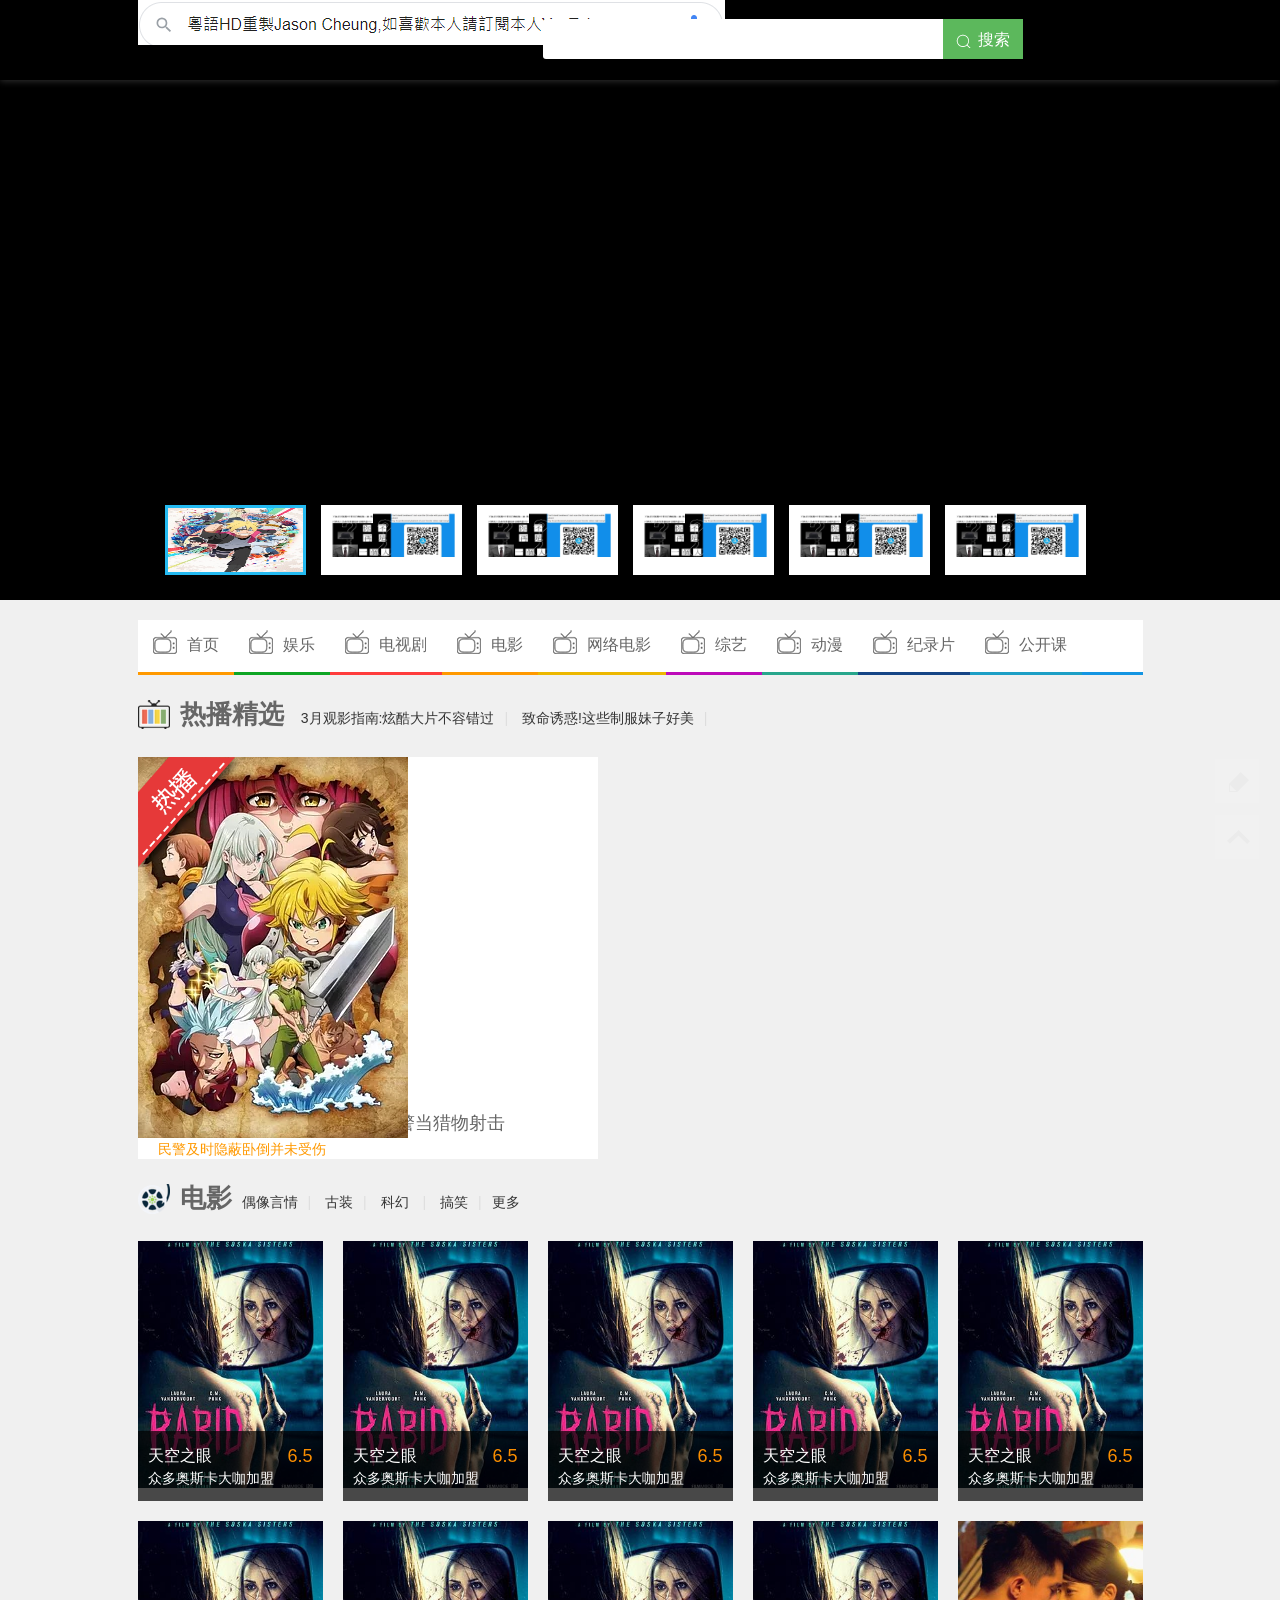
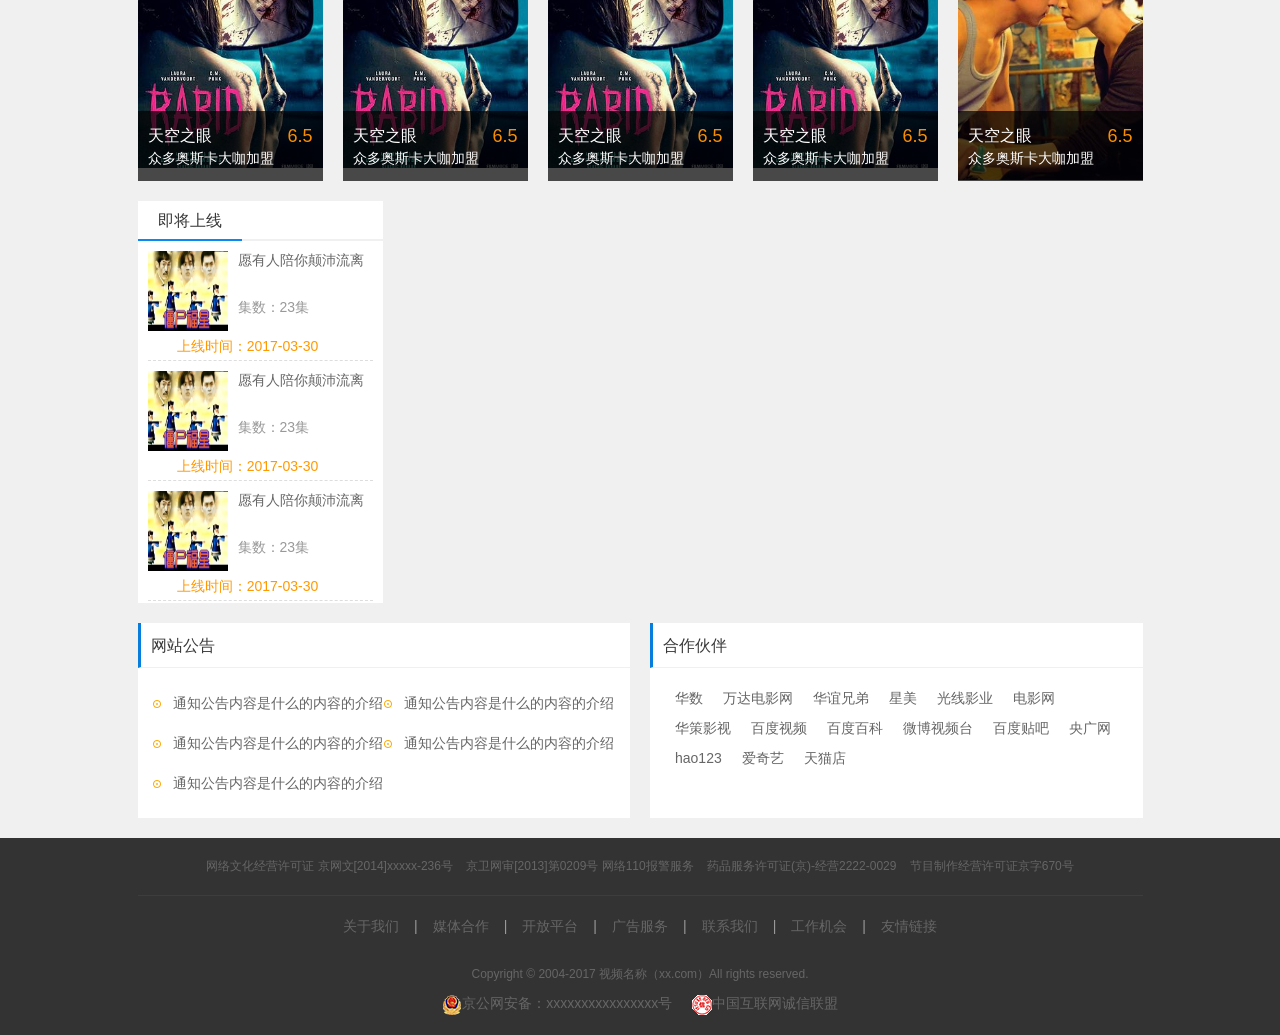
==== commit 345cdc60: "Update index.html" ====
--- a/index.html
+++ b/index.html
@@ -106,60 +106,7 @@
     </div>
    
      </div>
-     <!--右-->
-     <div class="Launch_style bg" id="picMarquee-top">
-       <div class="label_title"><span class="name">即将上线</span></div>
-       <div class="bd">
-       <ul class="Launch_list">
-        <li class="video_name">
-        <div class="clearfix">
-        <a href="#" class="link_name"><img src="video/5.jpg"/></a>
-        <span class="Introduction">
-        <a href="#" title="愿有人陪你颠沛流离" class="p_title_name">愿有人陪你颠沛流离</a>
-        <p class="set_number">集数：23集</p>
-        </span></div><p class="time">上线时间：2017-03-30</p></li>
-         <li class="video_name">
-         <div class="clearfix">
-        <a href="#" class="link_name"><img src="video/5.jpg"/></a>
-        <span class="Introduction">
-        <a href="#" title="愿有人陪你颠沛流离" class="p_title_name">愿有人陪你颠沛流离</a>
-       <p class="set_number">集数：23集</p>
-        </span> </div><p class="time">上线时间：2017-03-30</p></li>
-         <li class="video_name">
-         <div class="clearfix">
-        <a href="#" class="link_name"><img src="video/5.jpg"/></a>
-        <span class="Introduction">
-        <a href="#" title="愿有人陪你颠沛流离" class="p_title_name">愿有人陪你颠沛流离</a>
-        <p class="set_number">集数：23集</p>
-        </span></div><p class="time">上线时间：2017-03-30</p></li>
-         <li class="video_name">
-         <div class="clearfix">
-        <a href="#" class="link_name"><img src="video/5.jpg"/></a>
-        <span class="Introduction">
-        <a href="#" title="愿有人陪你颠沛流离" class="p_title_name">愿有人陪你颠沛流离</a>
-        <p class="set_number">集数：45集</p>
-        </span></div><p class="time">上线时间：2017-03-30</p></li>
-         <li class="video_name">
-         <div class="clearfix">
-        <a href="#" class="link_name"><img src="video/5.jpg"/></a>
-        <span class="Introduction">
-        <a href="#" title="愿有人陪你颠沛流离" class="p_title_name">愿有人陪你颠沛流离</a>
-        <p class="set_number">集数：23集</p>
-        </span></div><p class="time">上线时间：2017-03-30</p></li>
-       </ul>
-       </div>
-     </div>
-     <script>jQuery("#picMarquee-top").slide({mainCell:".bd ul",autoPlay:true,effect:"topMarquee",vis:3,interTime:50,trigger:"click"});</script>
-    </div>
-     
-      </li>
-      
-          </ul>
-        </div>
-       </div>
-   </div>
     
-       </div>
       
      <!--右-->
    
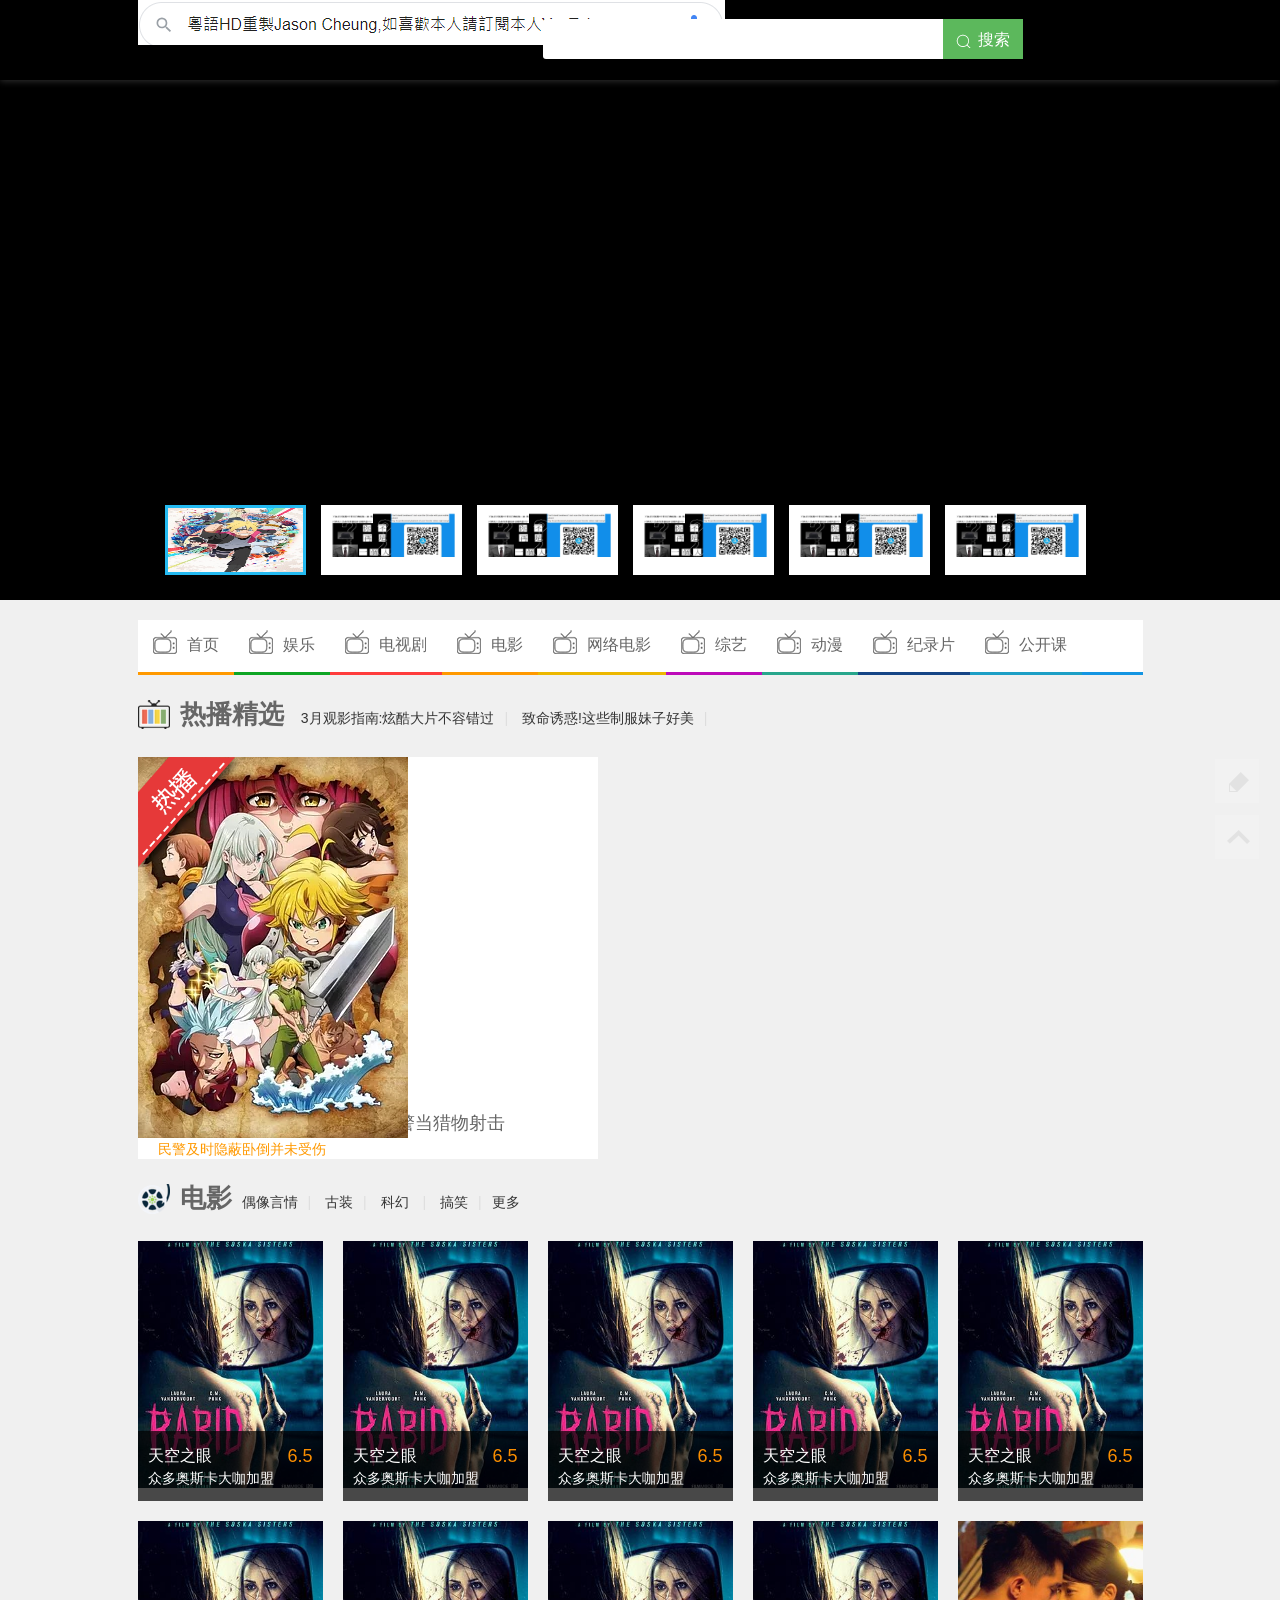
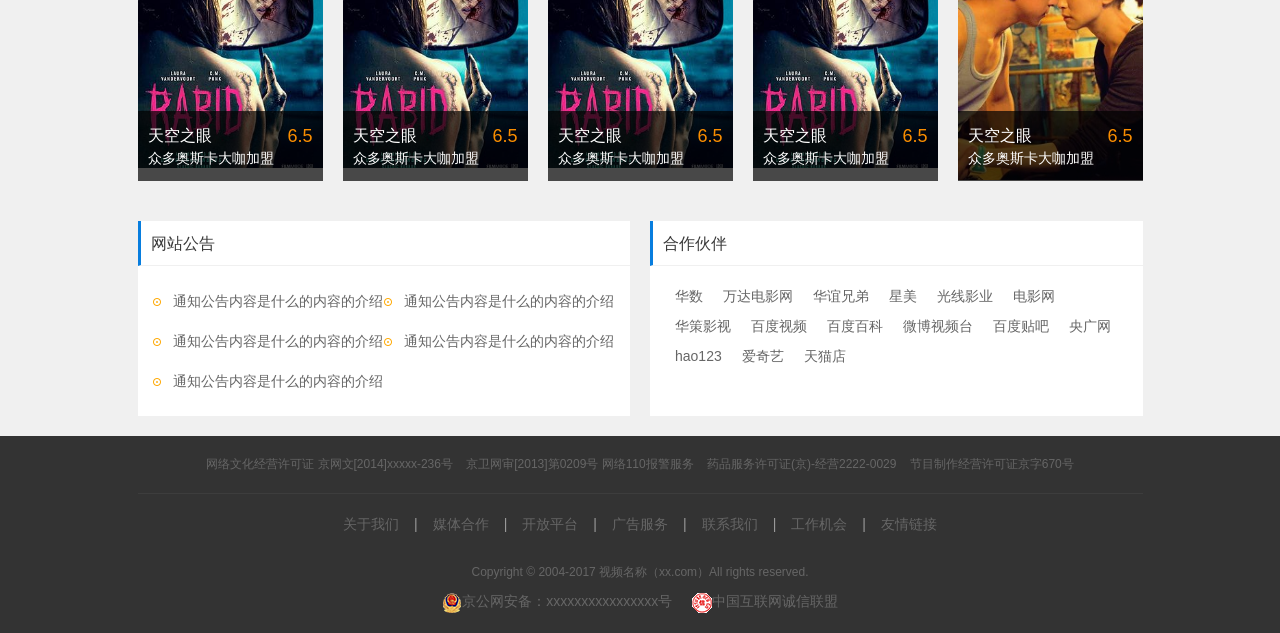
==== commit 016ba66e: "Update index.html" ====
--- a/index.html
+++ b/index.html
@@ -305,48 +305,7 @@
       
    
      <!--右-->
-     <div class="Launch_style bg" id="picMarquee-top2">
-       <div class="label_title"><span class="name">即将上线</span></div>
-       <div class="bd">
-       <ul class="Launch_list">
-        <li class="video_name">
-        <div class="clearfix">
-        <a href="#" class="link_name"><img src="video/5.jpg"/></a>
-        <span class="Introduction">
-        <a href="#" title="愿有人陪你颠沛流离" class="p_title_name">愿有人陪你颠沛流离</a>
-        <p class="set_number">集数：23集</p>
-        </span></div><p class="time">上线时间：2017-03-30</p></li>
-         <li class="video_name">
-         <div class="clearfix">
-        <a href="#" class="link_name"><img src="video/5.jpg"/></a>
-        <span class="Introduction">
-        <a href="#" title="愿有人陪你颠沛流离" class="p_title_name">愿有人陪你颠沛流离</a>
-       <p class="set_number">集数：23集</p>
-        </span> </div><p class="time">上线时间：2017-03-30</p></li>
-         <li class="video_name">
-         <div class="clearfix">
-        <a href="#" class="link_name"><img src="video/5.jpg"/></a>
-        <span class="Introduction">
-        <a href="#" title="愿有人陪你颠沛流离" class="p_title_name">愿有人陪你颠沛流离</a>
-        <p class="set_number">集数：23集</p>
-        </span></div><p class="time">上线时间：2017-03-30</p></li>
-         <li class="video_name">
-         <div class="clearfix">
-        <a href="#" class="link_name"><img src="video/5.jpg"/></a>
-        <span class="Introduction">
-        <a href="#" title="愿有人陪你颠沛流离" class="p_title_name">愿有人陪你颠沛流离</a>
-        <p class="set_number">集数：45集</p>
-        </span></div><p class="time">上线时间：2017-03-30</p></li>
-         <li class="video_name">
-         <div class="clearfix">
-        <a href="#" class="link_name"><img src="video/5.jpg"/></a>
-        <span class="Introduction">
-        <a href="#" title="愿有人陪你颠沛流离" class="p_title_name">愿有人陪你颠沛流离</a>
-        <p class="set_number">集数：23集</p>
-        </span></div><p class="time">上线时间：2017-03-30</p></li>
-       </ul>
-       </div>
-     </div>
+    
 
        </div>
   
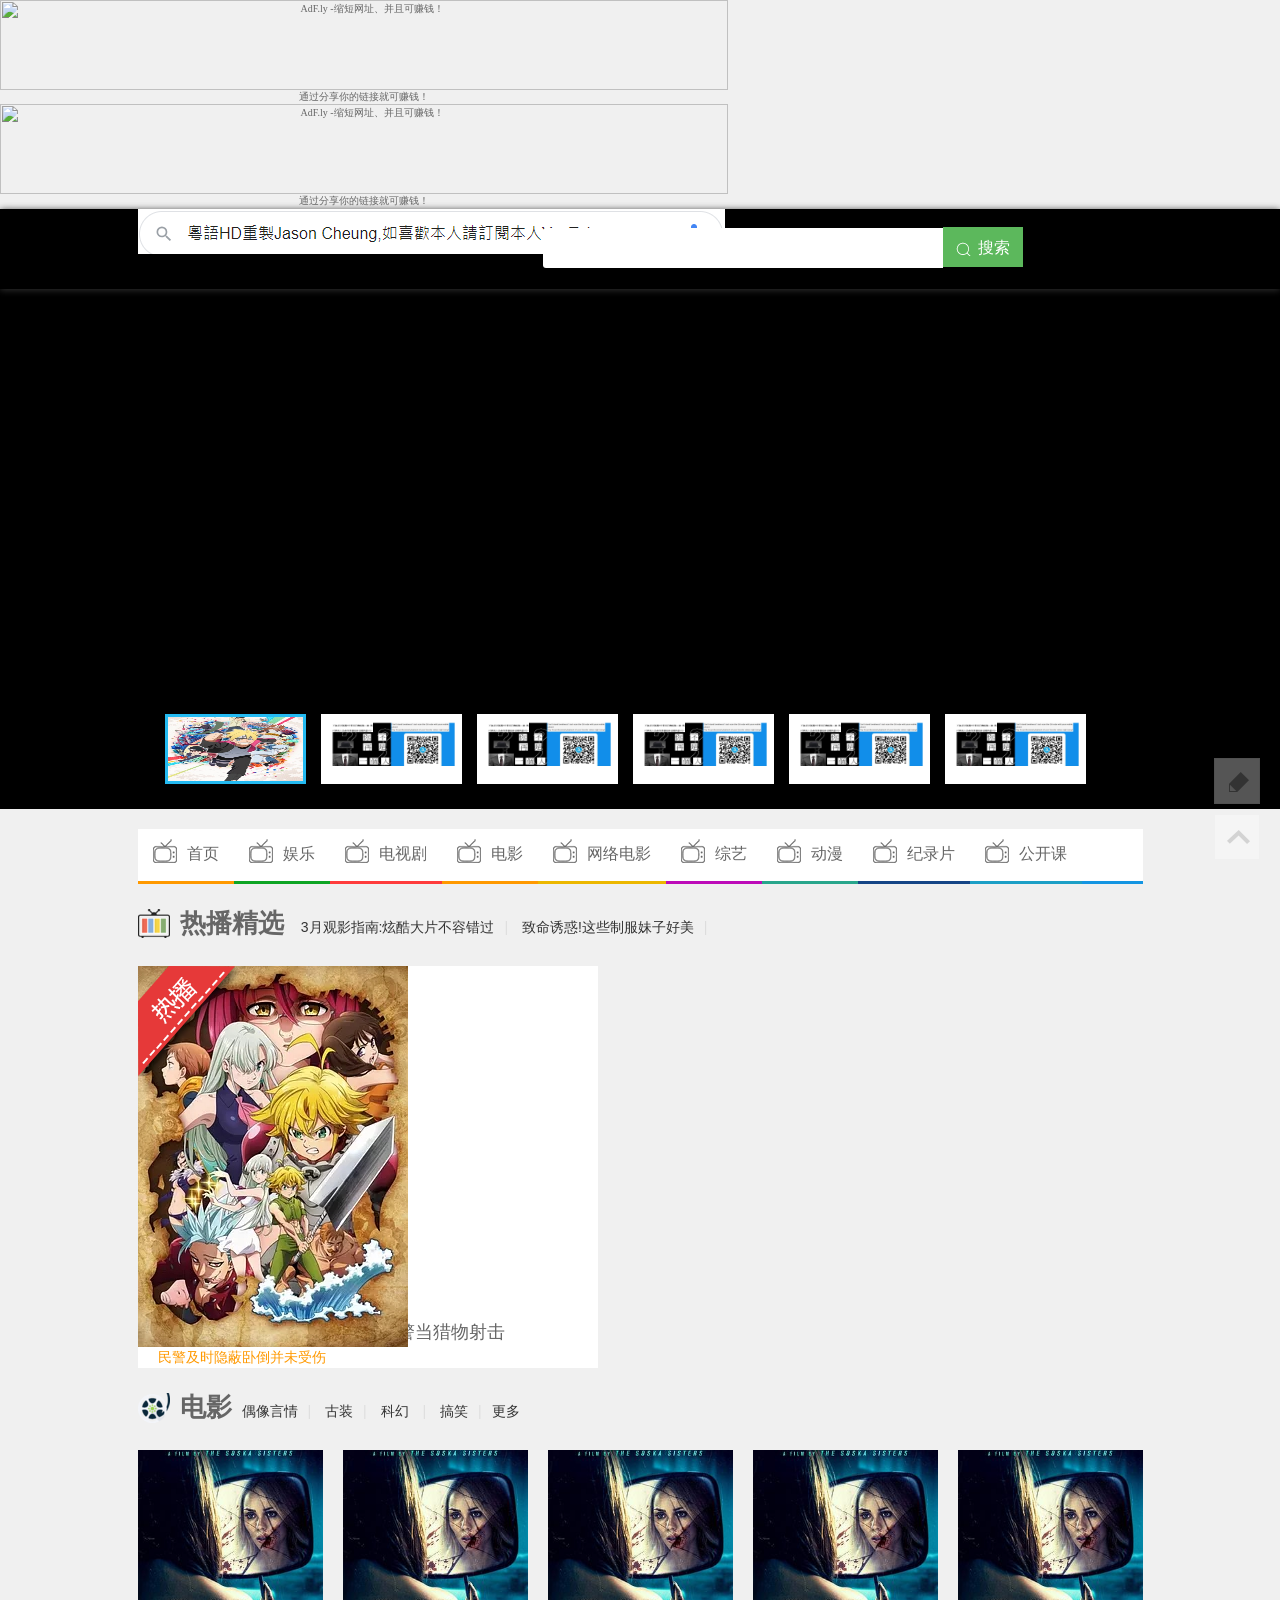
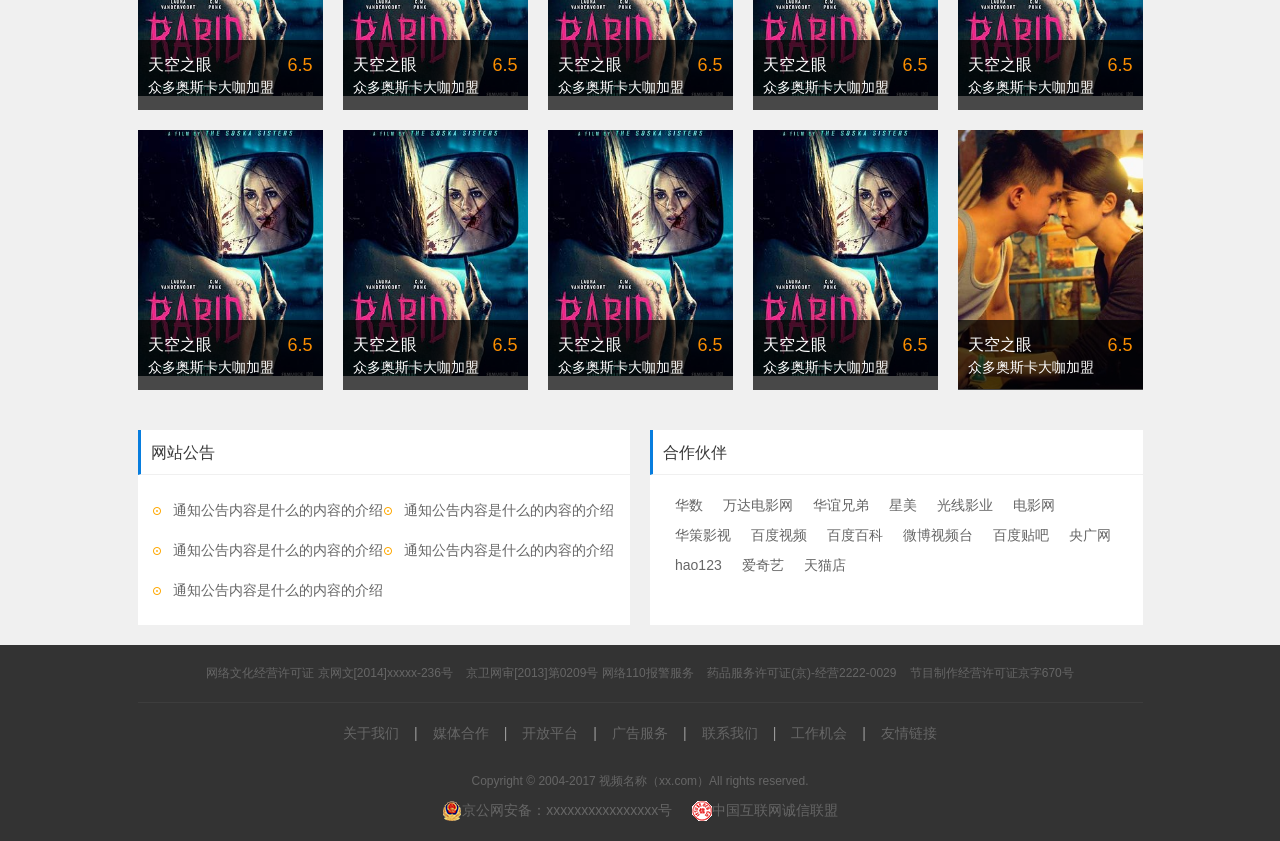
==== commit 0004f142: "Update index.html" ====
--- a/index.html
+++ b/index.html
@@ -11,8 +11,14 @@
 <script src="js/common.js" type="text/javascript"></script>
 <title>首页</title>
 </head>
+<!-- Start of adf.ly banner code -->
+<div style="width: 728px; text-align: center; font-family: verdana; font-size: 10px;"><a href="https://join-adf.ly/22834773"><img border="0" src="https://cdn.adf.ly/images/banners/adfly.728x90.2.gif" width="728" height="90" title="AdF.ly -缩短网址、并且可赚钱！" /></a><br /><a href="https://join-adf.ly/22834773">通过分享你的链接就可赚钱！</a></div>
+<!-- End of adf.ly banner code -->
 
-<body class="background_color">
+	<!-- Start of adf.ly banner code -->
+<div style="width: 728px; text-align: center; font-family: verdana; font-size: 10px;"><a href="https://join-adf.ly/22834773"><img border="0" src="https://cdn.adf.ly/images/banners/adfly.728x90.1.gif" width="728" height="90" title="AdF.ly -缩短网址、并且可赚钱！" /></a><br /><a href="https://join-adf.ly/22834773">通过分享你的链接就可赚钱！</a></div>
+<!-- End of adf.ly banner code -->
+	<body class="background_color">
 
 <div class="Slideshow_style" id="Slideshow">
 <div class="header_top">
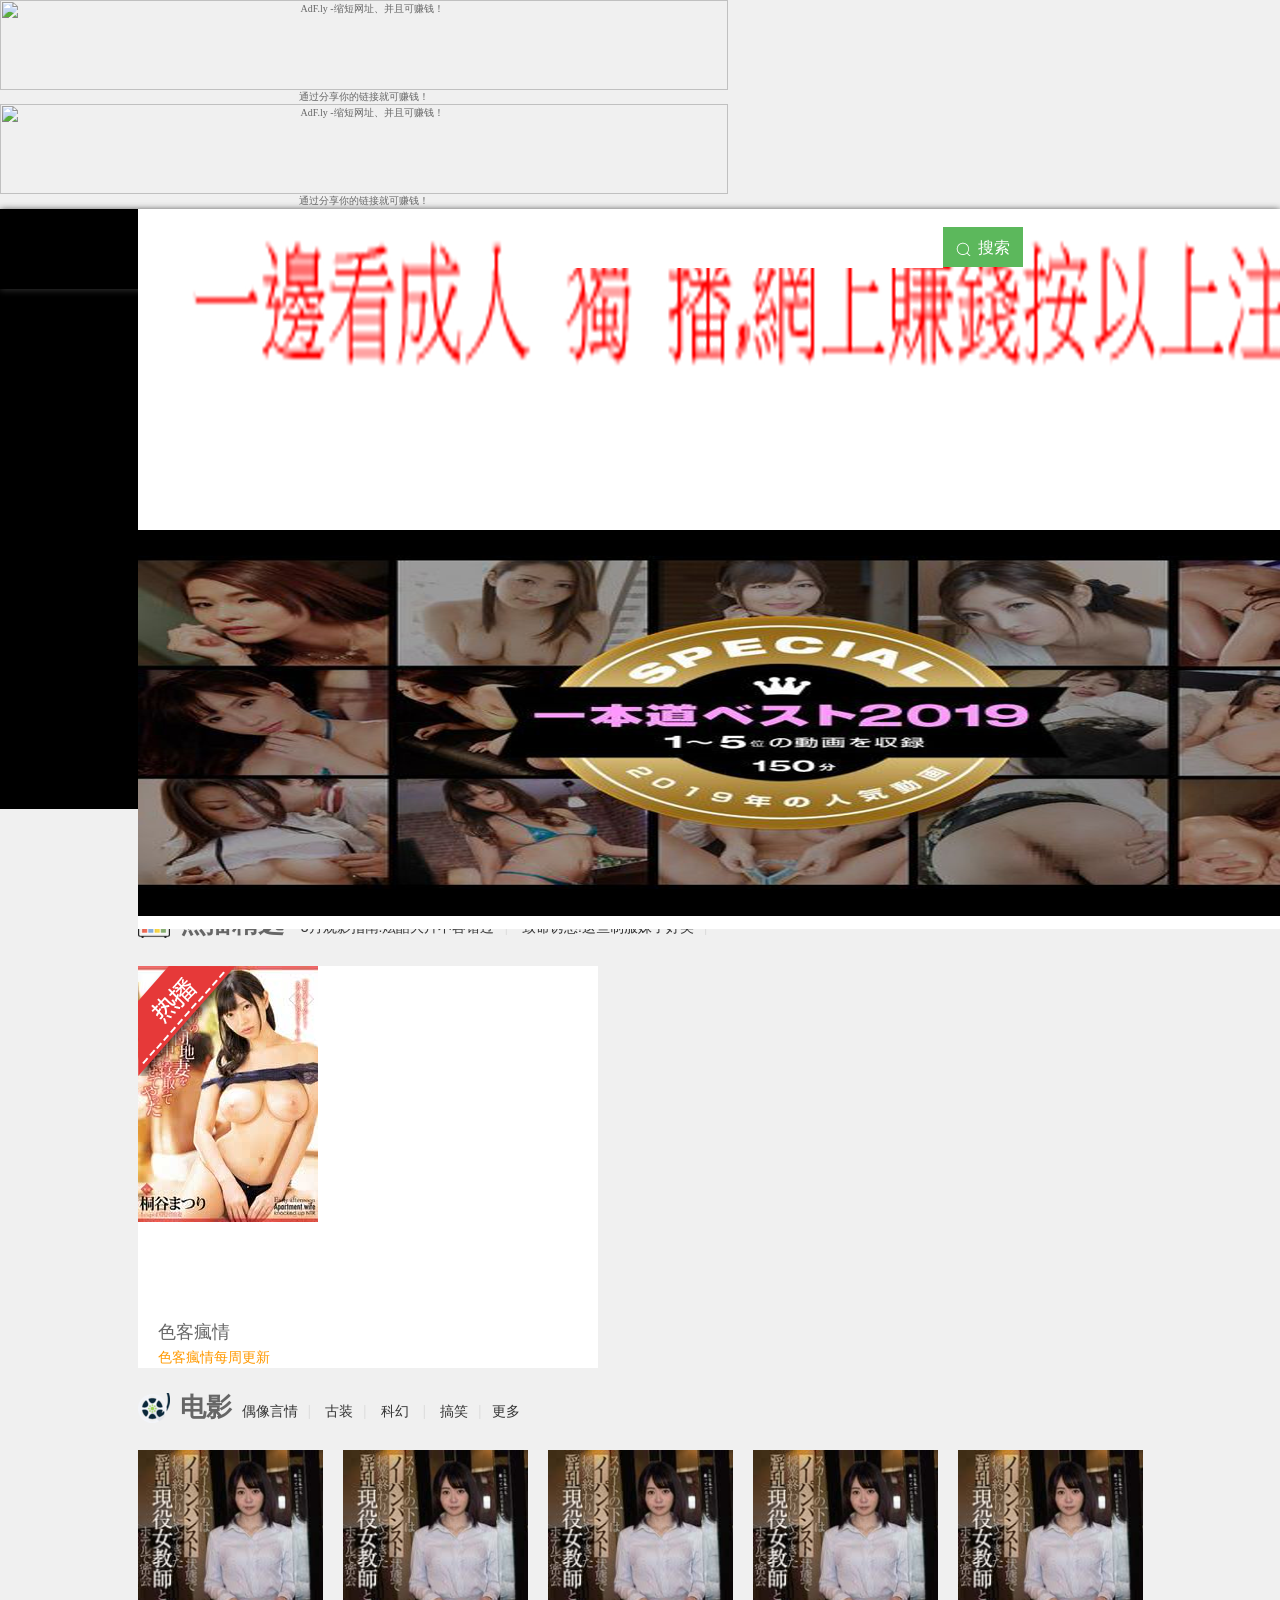
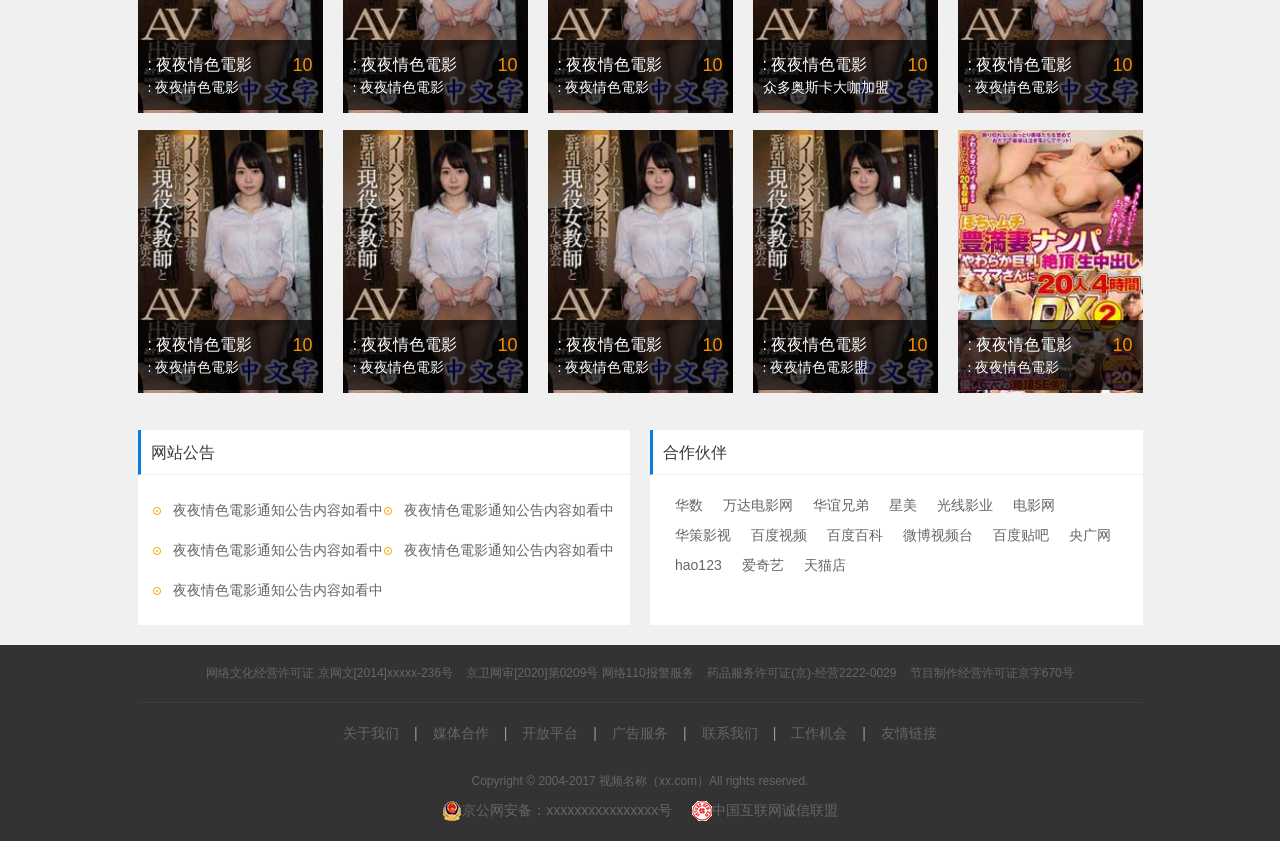
==== commit 00e717eb: "Update index.html" ====
--- a/index.html
+++ b/index.html
@@ -32,7 +32,7 @@
  <div class="wrapper" id="wrapper_slideBox">
   <div class="hd Switch_operation">
    <ul class=" clearfix">
-   <li><a href="#"><img src="images/x-banner1.jpg" /><span></span></a></li>
+   <li><a href="#"><img src="images/1.jpg" /><span></span></a></li>
    <li><a href="#"><img src="images/x-banner2.jpg" /><span></span></a></li>
    <li><a href="#"><img src="images/x-banner2.jpg" /><span></span></a></li>
    <li><a href="#"><img src="images/x-banner2.jpg" /><span></span></a></li>
@@ -101,13 +101,13 @@
    <div class="Video_list margintb clearfix">
     <div class="left_Video_list Channel_bg bg">
      <span class="Signs_img"></span>
-     <a href="#" class="Video_img_link">
-      <img src="video/1.jpg" />
+     <a href="http://boo.tw/YybvS" class="Video_img_link">
+      <img src="video/11.jpg" />
       <span class="xianshi"><i class="icon_bofang"></i></span>
      </a>
      <div class="heading_name">
-      <A href="#">男子保护区内持枪狩猎 竟把民警当猎物射击</A>
-      <H4>民警及时隐蔽卧倒并未受伤</H4>
+      <A href="http://boo.tw/YybvS">色客瘋情</A>
+      <H4>色客瘋情每周更新</H4>
      </div>
     </div>
    
@@ -128,141 +128,140 @@
      <a href="#" class="movie_link">
      <img src="video/6.jpg"  width="100%"/>
      <div class="movie_title">
+      <i class="fraction">10</i>
+      <p class="name"> : 夜夜情色電影</p>
+      <h5> : 夜夜情色電影</h5>
+      <p class="content">
+         : 夜夜情色電影
+      </p>
+     </div>
+     </a>
+     </li>
+          <li class="Case_info">
+     <a href="#" class="movie_link">
+     <img src="video/6.jpg"  width="100%"/>
+     <div class="movie_title">
+      <i class="fraction">10</i>
+      <p class="name"> : 夜夜情色電影</p>
+      <h5> : 夜夜情色電影</h5>
+      <p class="content">
+         : 夜夜情色電影
+     </div>
+     </a>
+     </li>
+          <li class="Case_info">
+     <a href="#" class="movie_link">
+     <img src="video/6.jpg"  width="100%"/>
+     <div class="movie_title">
+      <i class="fraction">10</i>
+      <p class="name"> : 夜夜情色電影</p>
+      <h5> : 夜夜情色電影</h5>
+      <p class="content">
+     : 夜夜情色電影
+      </p>
+     </div>
+     </a>
+     </li>
+          <li class="Case_info">
+     <a href="#" class="movie_link">
+     <img src="video/6.jpg"  width="100%"/>
+     <div class="movie_title">
+      <i class="fraction">10</i>
+      <p class="name"> : 夜夜情色電影</p>
+      <h5>众多奥斯卡大咖加盟</h5>
+      <p class="content">
+    : 夜夜情色電影
+      </p>
+     </div>
+     </a>
+     </li>
+          <li class="Case_info">
+     <a href="#" class="movie_link">
+     <img src="video/6.jpg"  width="100%"/>
+     <div class="movie_title">
+      <i class="fraction">10</i>
+      <p class="name"> : 夜夜情色電影</p>
+      <h5> : 夜夜情色電影</h5>
+      <p class="content">
+         : 夜夜情色電影
+      </p>
+     </div>
+     </a>
+     </li>
+          <li class="Case_info">
+     <a href="#" class="movie_link">
+     <img src="video/6.jpg"  width="100%"/>
+     <div class="movie_title">
+      <i class="fraction">10</i>
+      <p class="name"> : 夜夜情色電影</p>
+      <h5> : 夜夜情色電影</h5>
+      <p class="content">
+         : 夜夜情色電影
+      </p>
+     </div>
+     </a>
+     </li>
+          <li class="Case_info">
+     <a href="#" class="movie_link">
+     <img src="video/6.jpg"  width="100%"/>
+     <div class="movie_title">
+      <i class="fraction">10</i>
+      <p class="name"> : 夜夜情色電影</p>
+      <h5> : 夜夜情色電影</h5>
+      <p class="content">
+         : 夜夜情色電影
+      </p>
+     </div>
+     </a>
+     </li>
+               <li class="Case_info">
+     <a href="#" class="movie_link">
+     <img src="video/6.jpg"  width="100%"/>
+     <div class="movie_title">
+      <i class="fraction">10</i>
+      <p class="name"> : 夜夜情色電影</p>
+      <h5> : 夜夜情色電影</h5>
+      <p class="content">
+         : 夜夜情色電影
+      </p>
+     </div>
+     </a>
+     </li>
+               <li class="Case_info">
+     <a href="#" class="movie_link">
+     <img src="video/6.jpg"  width="100%"/>
+     <div class="movie_title">
+      <i class="fraction">10</i>
+      <p class="name"> : 夜夜情色電影</p>
+      <h5> : 夜夜情色電影盟</h5>
+      <p class="content">
+         : 夜夜情色電影
+      </p>
+     </div>
+     </a>
+     </li>
+               <li class="Case_info">
+     <a href="#" class="movie_link">
+     <img src="video/10.jpg"  width="100%"/>
+     <div class="movie_title">
+      <i class="fraction">10</i>
+      <p class="name"> : 夜夜情色電影</p>
+      <h5> : 夜夜情色電影</h5>
+      <p class="content">
+         : 夜夜情色電影
+      </p>
+     </div>
+     </a>
+     </li>
+               <li class="Case_info">
+     <a href="#" class="movie_link">
+     <img src="video/6.jpg"  width="100%"/>
+     <div class="movie_title">
       <i class="fraction">6.5</i>
-      <p class="name">天空之眼</p>
-      <h5>众多奥斯卡大咖加盟</h5>
-      <p class="content">
-        凯瑟琳上校（海伦·米伦饰）率英国情报单位追捕一名女性恐怖分子长达六年，经由美军加入高空监视行动，好不…
-      </p>
-     </div>
-     </a>
-     </li>
-          <li class="Case_info">
-     <a href="#" class="movie_link">
-     <img src="video/6.jpg"  width="100%"/>
-     <div class="movie_title">
-      <i class="fraction">6.5</i>
-      <p class="name">天空之眼</p>
-      <h5>众多奥斯卡大咖加盟</h5>
-      <p class="content">
-        凯瑟琳上校（海伦·米伦饰）率英国情报单位追捕一名女性恐怖分子长达六年，经由美军加入高空监视行动，好不…
-      </p>
-     </div>
-     </a>
-     </li>
-          <li class="Case_info">
-     <a href="#" class="movie_link">
-     <img src="video/6.jpg"  width="100%"/>
-     <div class="movie_title">
-      <i class="fraction">6.5</i>
-      <p class="name">天空之眼</p>
-      <h5>众多奥斯卡大咖加盟</h5>
-      <p class="content">
-        凯瑟琳上校（海伦·米伦饰）率英国情报单位追捕一名女性恐怖分子长达六年，经由美军加入高空监视行动，好不…
-      </p>
-     </div>
-     </a>
-     </li>
-          <li class="Case_info">
-     <a href="#" class="movie_link">
-     <img src="video/6.jpg"  width="100%"/>
-     <div class="movie_title">
-      <i class="fraction">6.5</i>
-      <p class="name">天空之眼</p>
-      <h5>众多奥斯卡大咖加盟</h5>
-      <p class="content">
-        凯瑟琳上校（海伦·米伦饰）率英国情报单位追捕一名女性恐怖分子长达六年，经由美军加入高空监视行动，好不…
-      </p>
-     </div>
-     </a>
-     </li>
-          <li class="Case_info">
-     <a href="#" class="movie_link">
-     <img src="video/6.jpg"  width="100%"/>
-     <div class="movie_title">
-      <i class="fraction">6.5</i>
-      <p class="name">天空之眼</p>
-      <h5>众多奥斯卡大咖加盟</h5>
-      <p class="content">
-        凯瑟琳上校（海伦·米伦饰）率英国情报单位追捕一名女性恐怖分子长达六年，经由美军加入高空监视行动，好不…
-      </p>
-     </div>
-     </a>
-     </li>
-          <li class="Case_info">
-     <a href="#" class="movie_link">
-     <img src="video/6.jpg"  width="100%"/>
-     <div class="movie_title">
-      <i class="fraction">6.5</i>
-      <p class="name">天空之眼</p>
-      <h5>众多奥斯卡大咖加盟</h5>
-      <p class="content">
-        凯瑟琳上校（海伦·米伦饰）率英国情报单位追捕一名女性恐怖分子长达六年，经由美军加入高空监视行动，好不…
-      </p>
-     </div>
-     </a>
-     </li>
-          <li class="Case_info">
-     <a href="#" class="movie_link">
-     <img src="video/6.jpg"  width="100%"/>
-     <div class="movie_title">
-      <i class="fraction">6.5</i>
-      <p class="name">天空之眼</p>
-      <h5>众多奥斯卡大咖加盟</h5>
-      <p class="content">
-        凯瑟琳上校（海伦·米伦饰）率英国情报单位追捕一名女性恐怖分子长达六年，经由美军加入高空监视行动，好不…
-      </p>
-     </div>
-     </a>
-     </li>
-               <li class="Case_info">
-     <a href="#" class="movie_link">
-     <img src="video/6.jpg"  width="100%"/>
-     <div class="movie_title">
-      <i class="fraction">6.5</i>
-      <p class="name">天空之眼</p>
-      <h5>众多奥斯卡大咖加盟</h5>
-      <p class="content">
-        凯瑟琳上校（海伦·米伦饰）率英国情报单位追捕一名女性恐怖分子长达六年，经由美军加入高空监视行动，好不…
-      </p>
-     </div>
-     </a>
-     </li>
-               <li class="Case_info">
-     <a href="#" class="movie_link">
-     <img src="video/6.jpg"  width="100%"/>
-     <div class="movie_title">
-      <i class="fraction">6.5</i>
-      <p class="name">天空之眼</p>
-      <h5>众多奥斯卡大咖加盟</h5>
-      <p class="content">
-        凯瑟琳上校（海伦·米伦饰）率英国情报单位追捕一名女性恐怖分子长达六年，经由美军加入高空监视行动，好不…
-      </p>
-     </div>
-     </a>
-     </li>
-               <li class="Case_info">
-     <a href="#" class="movie_link">
-     <img src="video/10.jpg"  width="100%"/>
-     <div class="movie_title">
-      <i class="fraction">6.5</i>
-      <p class="name">天空之眼</p>
-      <h5>众多奥斯卡大咖加盟</h5>
-      <p class="content">
-        凯瑟琳上校（海伦·米伦饰）率英国情报单位追捕一名女性恐怖分子长达六年，经由美军加入高空监视行动，好不…
-      </p>
-     </div>
-     </a>
-     </li>
-               <li class="Case_info">
-     <a href="#" class="movie_link">
-     <img src="video/6.jpg"  width="100%"/>
-     <div class="movie_title">
-      <i class="fraction">6.5</i>
-      <p class="name">天空之眼</p>
-      <h5>众多奥斯卡大咖加盟</h5>
-      <p class="content">
-        凯瑟琳上校（海伦·米伦饰）率英国情报单位追捕一名女性恐怖分子长达六年，经由美军加入高空监视行动，好不…
+      <p class="name"> : 夜夜情色電影</p>
+      <h5> : 夜夜情色電影</h5>
+      <p class="content">
+         : 夜夜情色電影
       </p>
      </div>
      </a>
@@ -271,12 +270,11 @@
      <a href="#" class="movie_link">
      <img src="video/9.jpg"  width="100%"/>
      <div class="movie_title">
-      <i class="fraction">6.5</i>
-      <p class="name">天空之眼</p>
-      <h5>众多奥斯卡大咖加盟</h5>
-      <p class="content">
-        凯瑟琳上校（海伦·米伦饰）率英国情报单位追捕一名女性恐怖分子长达六年，经由美军加入高空监视行动，好不…
-      </p>
+      <i class="fraction">10</i>
+      <p class="name"> : 夜夜情色電影</p>
+      <h5> : 夜夜情色電影盟</h5>
+      <p class="content">
+        : 夜夜情色電影
      </div>
      </a>
      </li>
@@ -284,11 +282,11 @@
      <a href="#" class="movie_link">
      <img src="video/8.jpg"  width="100%"/>
      <div class="movie_title">
-      <i class="fraction">6.5</i>
-      <p class="name">天空之眼</p>
-      <h5>众多奥斯卡大咖加盟</h5>
-      <p class="content">
-        凯瑟琳上校（海伦·米伦饰）率英国情报单位追捕一名女性恐怖分子长达六年，经由美军加入高空监视行动，好不…
+      <i class="fraction">19</i>
+      <p class="name"> : 夜夜情色電影</p>
+      <h5> : 夜夜情色電影</h5>
+      <p class="content">
+ : 夜夜情色電影
       </p>
      </div>
      </a>
@@ -297,11 +295,11 @@
      <a href="#" class="movie_link">
      <img src="video/7.jpg"  width="100%"/>
      <div class="movie_title">
-      <i class="fraction">6.5</i>
-      <p class="name">天空之眼</p>
-      <h5>众多奥斯卡大咖加盟</h5>
-      <p class="content">
-        凯瑟琳上校（海伦·米伦饰）率英国情报单位追捕一名女性恐怖分子长达六年，经由美军加入高空监视行动，好不…
+      <i class="fraction">10</i>
+      <p class="name"> : 夜夜情色電影</p>
+      <h5> : 夜夜情色電影</h5>
+      <p class="content">
+         : 夜夜情色電影
       </p>
      </div>
      </a>
@@ -324,11 +322,11 @@
      <div class="bg mr10">
       <div class="n_title_name"><em class=""></em>网站公告</div>
       <ul class="notice_list clearfix">
-       <li><a href="#"><i class="icon_yuan"></i>通知公告内容是什么的内容的介绍信息</a> </li>
-       <li><a href="#"><i class="icon_yuan"></i>通知公告内容是什么的内容的介绍信息</a> </li>
-       <li><a href="#"><i class="icon_yuan"></i>通知公告内容是什么的内容的介绍信息</a> </li>
-       <li><a href="#"><i class="icon_yuan"></i>通知公告内容是什么的内容的介绍信息</a> </li>
-       <li><a href="#"><i class="icon_yuan"></i>通知公告内容是什么的内容的介绍信息</a> </li>
+       <li><a href="#"><i class="icon_yuan"></i> 夜夜情色電影通知公告内容如看中歡迎選購買</a> </li>
+       <li><a href="#"><i class="icon_yuan"></i>夜夜情色電影通知公告内容如看中歡迎選購買</a> </li>
+       <li><a href="#"><i class="icon_yuan"></i>夜夜情色電影通知公告内容如看中歡迎選購買</a> </li>
+       <li><a href="#"><i class="icon_yuan"></i>夜夜情色電影通知公告内容如看中歡迎選購買/a> </li>
+       <li><a href="#"><i class="icon_yuan"></i>夜夜情色電影通知公告内容如看中歡迎選購買</a> </li>
       </ul>
      </div>
     </div>
@@ -361,7 +359,7 @@
 <div class="footer">
  <div class="copys copys-list clearfix">
    <a href="#">网络文化经营许可证 京网文[2014]xxxxx-236号</a>
-   <a href="#">京卫网审[2013]第0209号 网络110报警服务</a>
+   <a href="#">京卫网审[2020]第0209号 网络110报警服务</a>
    <a href="#">药品服务许可证(京)-经营2222-0029</a>
   <a href="#">节目制作经营许可证京字670号</a>
  </div>
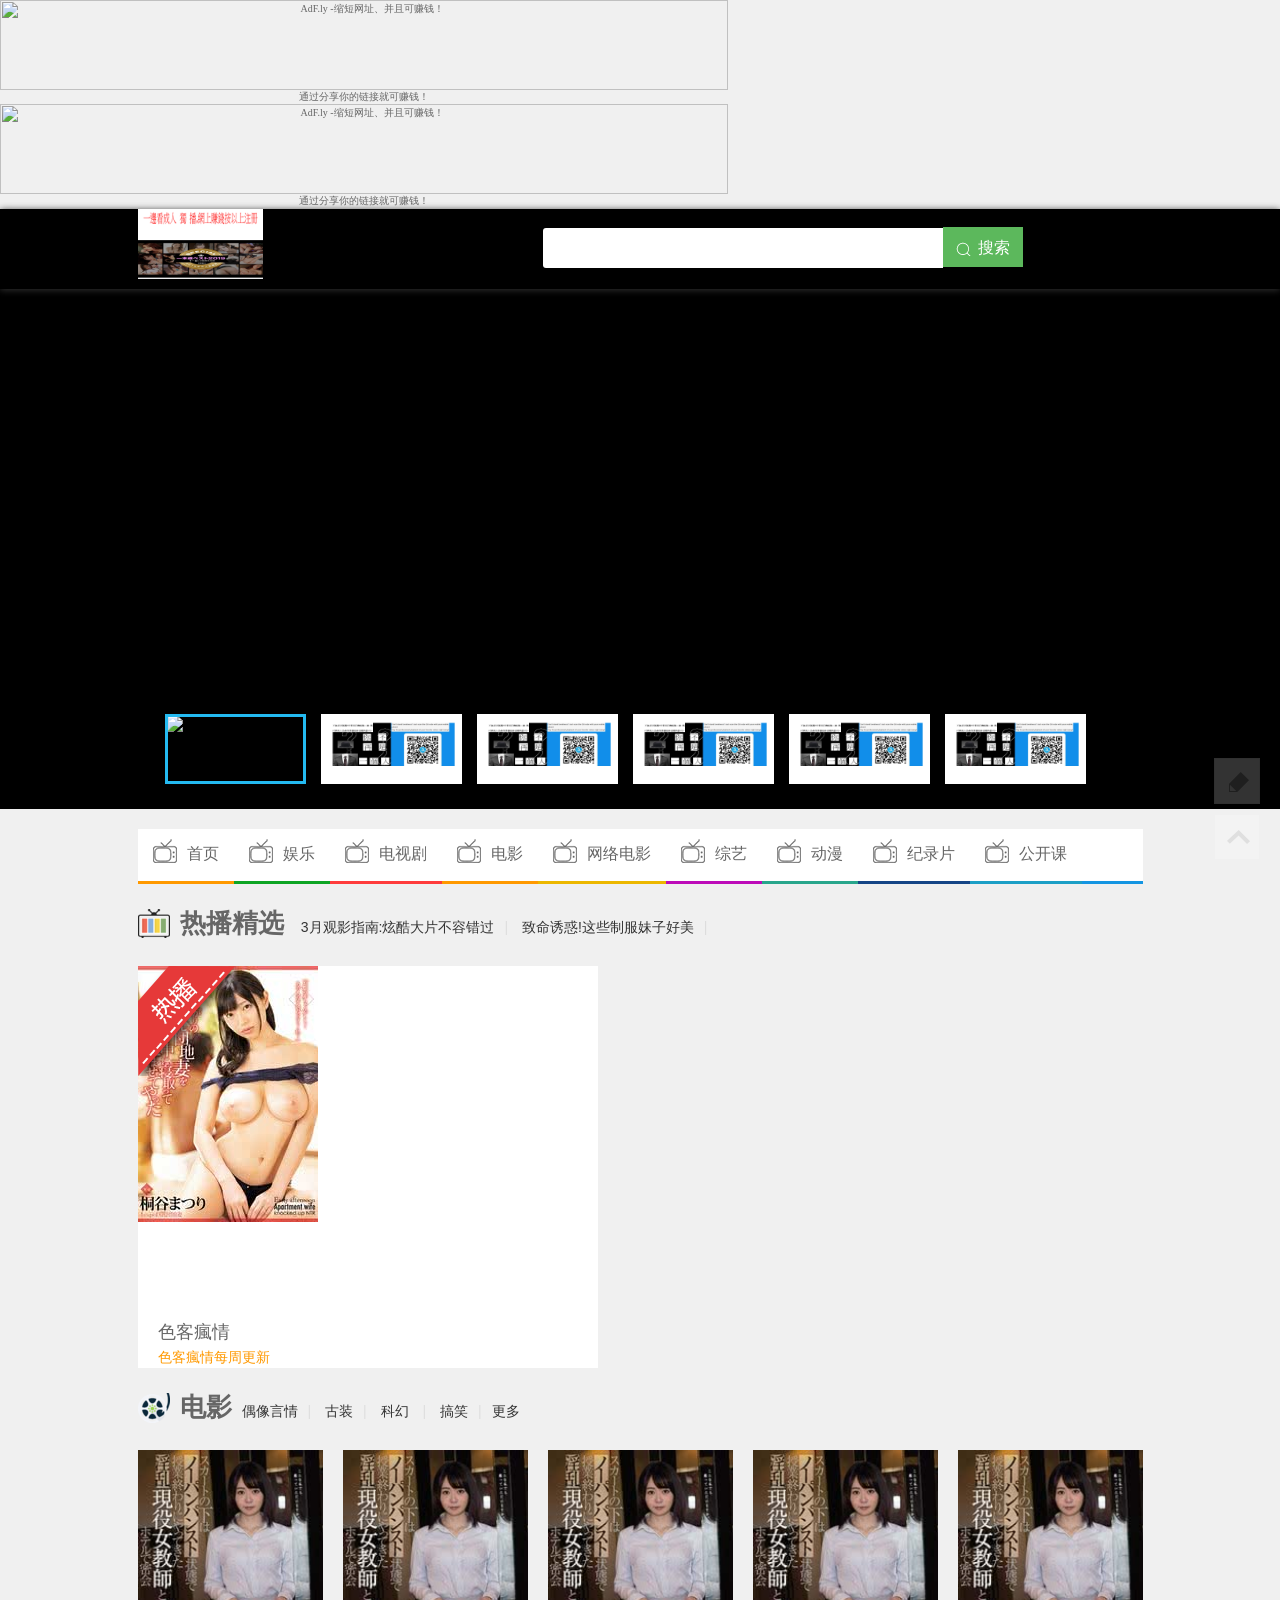
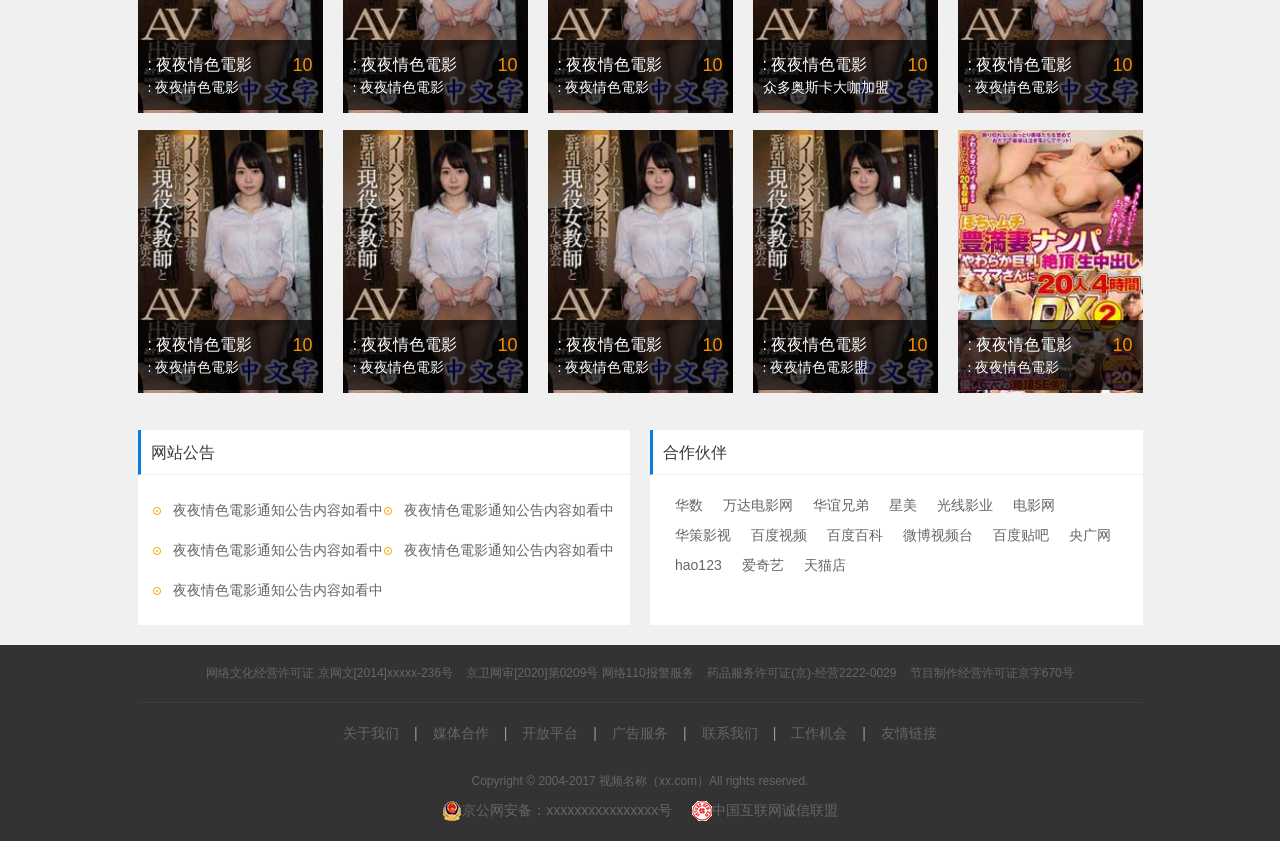
==== commit f789de85: "Update index.html" ====
--- a/index.html
+++ b/index.html
@@ -23,7 +23,7 @@
 <div class="Slideshow_style" id="Slideshow">
 <div class="header_top">
 <div class="header clearfix">
- <a href="#" class="logo_style"><img src="images/logo.png" /></a>
+ <a href="#" class="logo_style"><img src="images/logo.png" width="50%"/></a>
  <div class="search_stye">
  <input name="" type="text"  class="search"/><button name="" type="button" class=" btn-success button_submit" onclick="submit_btn()"><i class="icon_search"></i>搜索</button>
  </div>
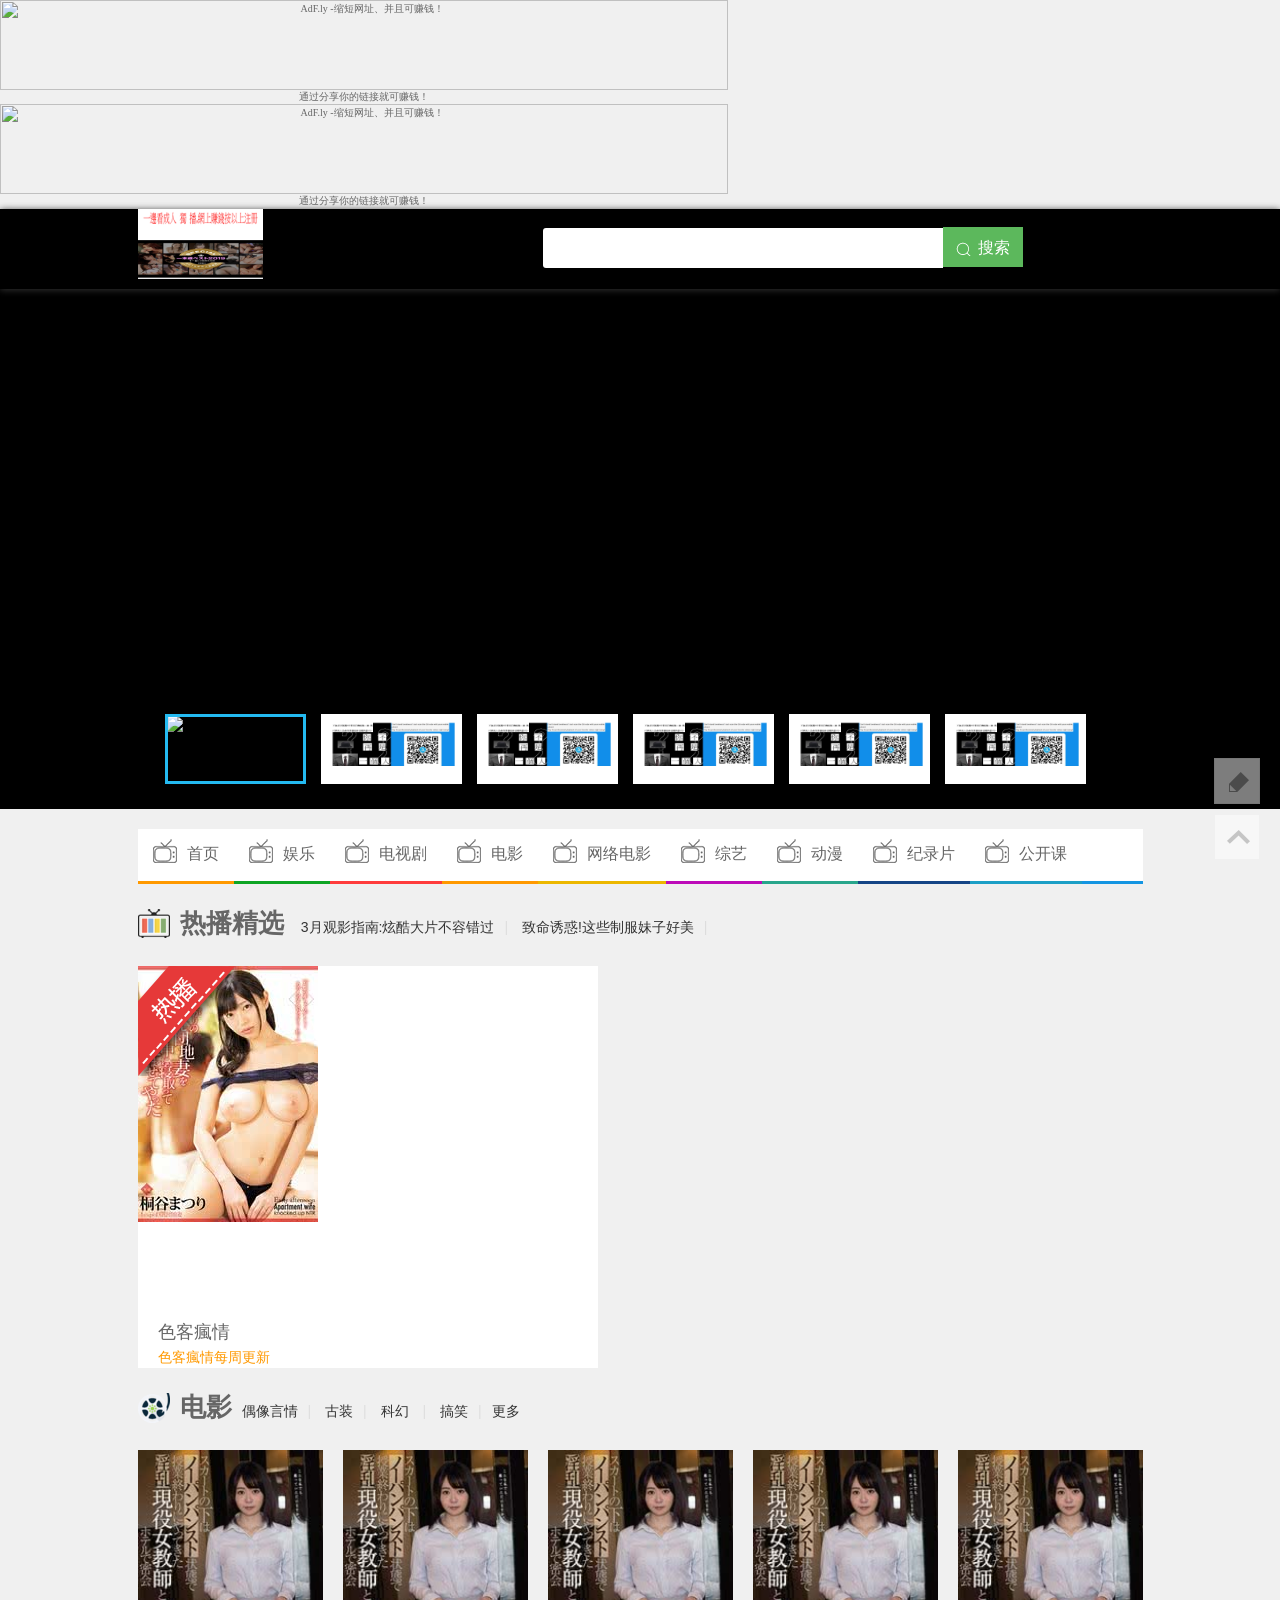
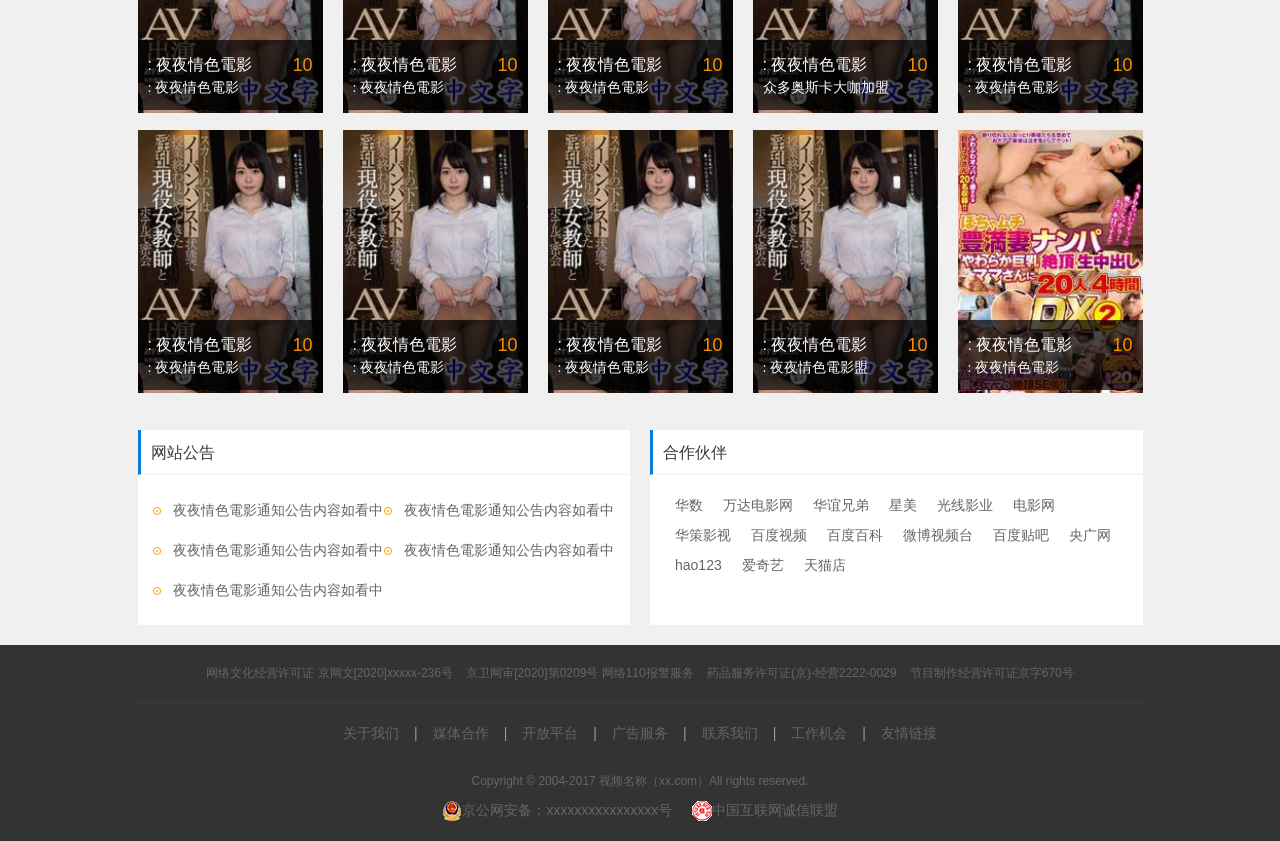
==== commit 62e26aa6: "Update index.html" ====
--- a/index.html
+++ b/index.html
@@ -257,7 +257,7 @@
      <a href="#" class="movie_link">
      <img src="video/6.jpg"  width="100%"/>
      <div class="movie_title">
-      <i class="fraction">6.5</i>
+      <i class="fraction">10</i>
       <p class="name"> : 夜夜情色電影</p>
       <h5> : 夜夜情色電影</h5>
       <p class="content">
@@ -358,7 +358,7 @@
 <div class="footer_style">
 <div class="footer">
  <div class="copys copys-list clearfix">
-   <a href="#">网络文化经营许可证 京网文[2014]xxxxx-236号</a>
+   <a href="#">网络文化经营许可证 京网文[2020]xxxxx-236号</a>
    <a href="#">京卫网审[2020]第0209号 网络110报警服务</a>
    <a href="#">药品服务许可证(京)-经营2222-0029</a>
   <a href="#">节目制作经营许可证京字670号</a>
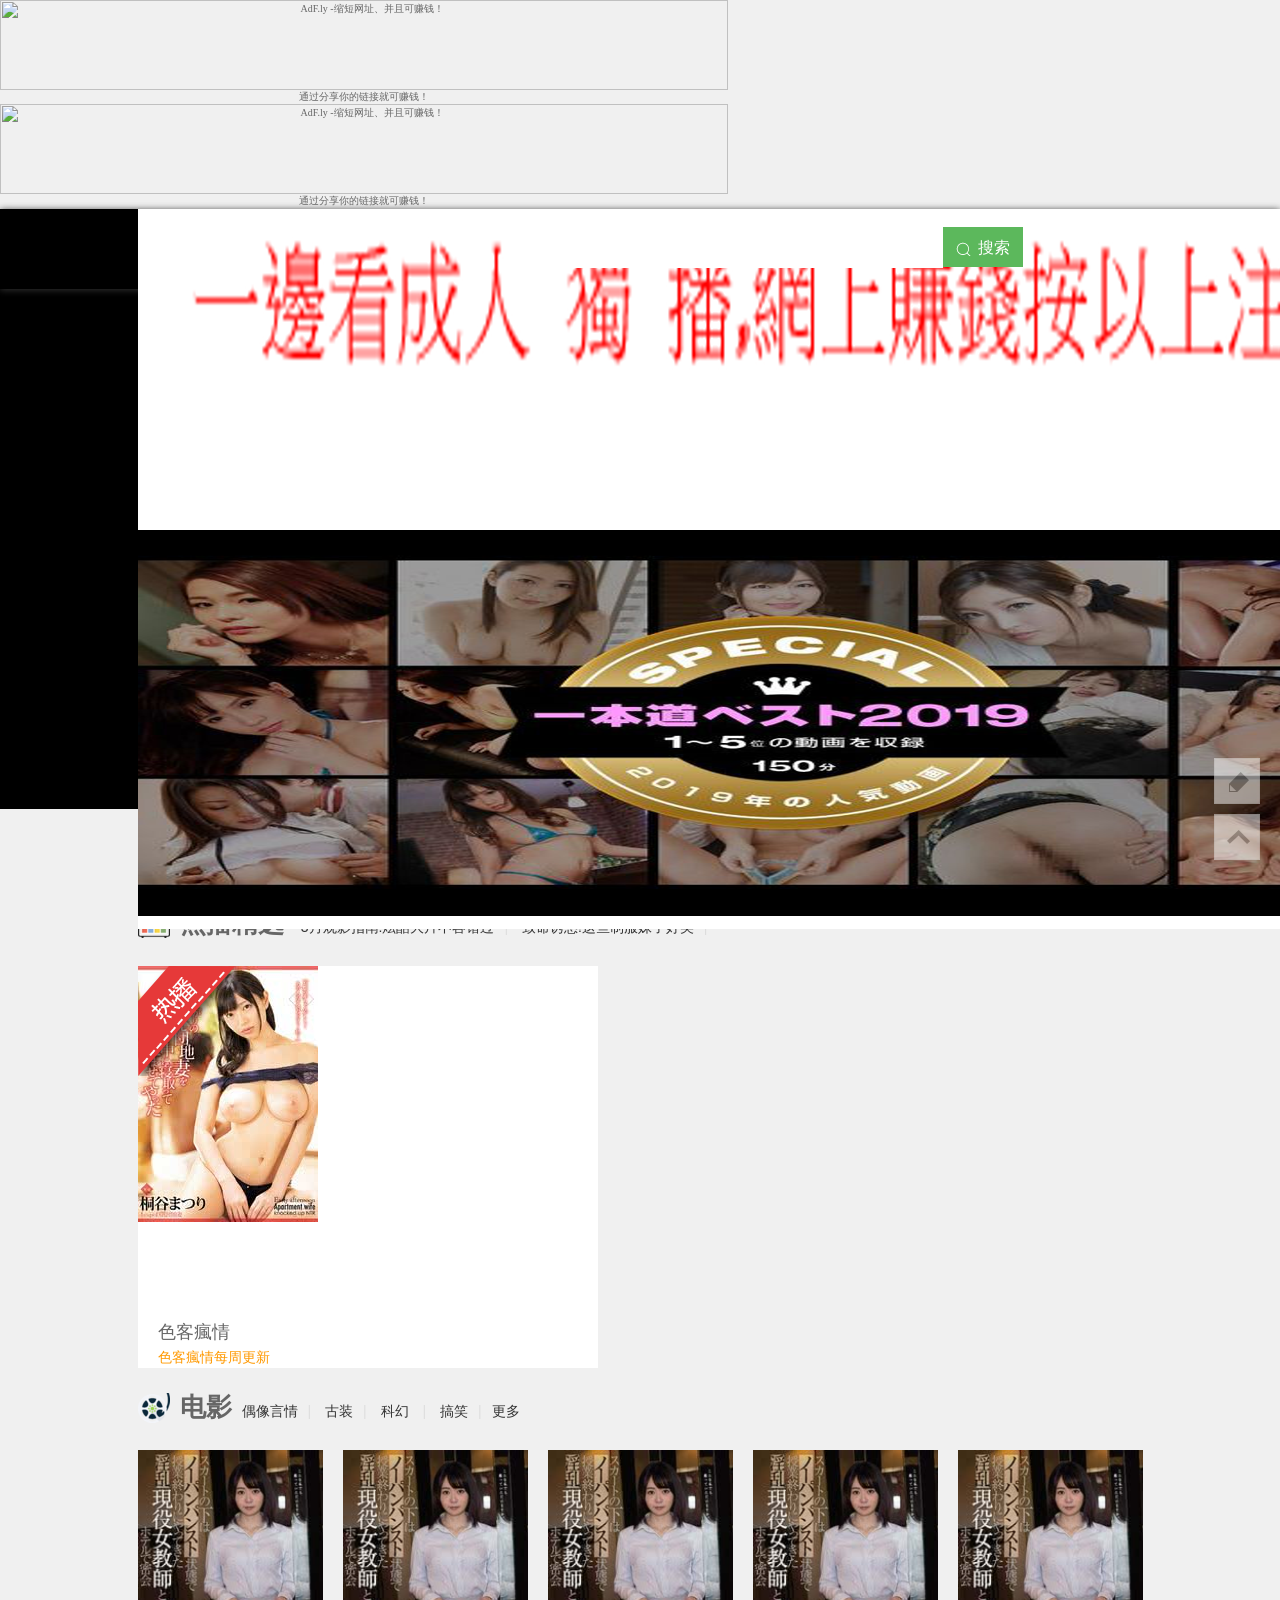
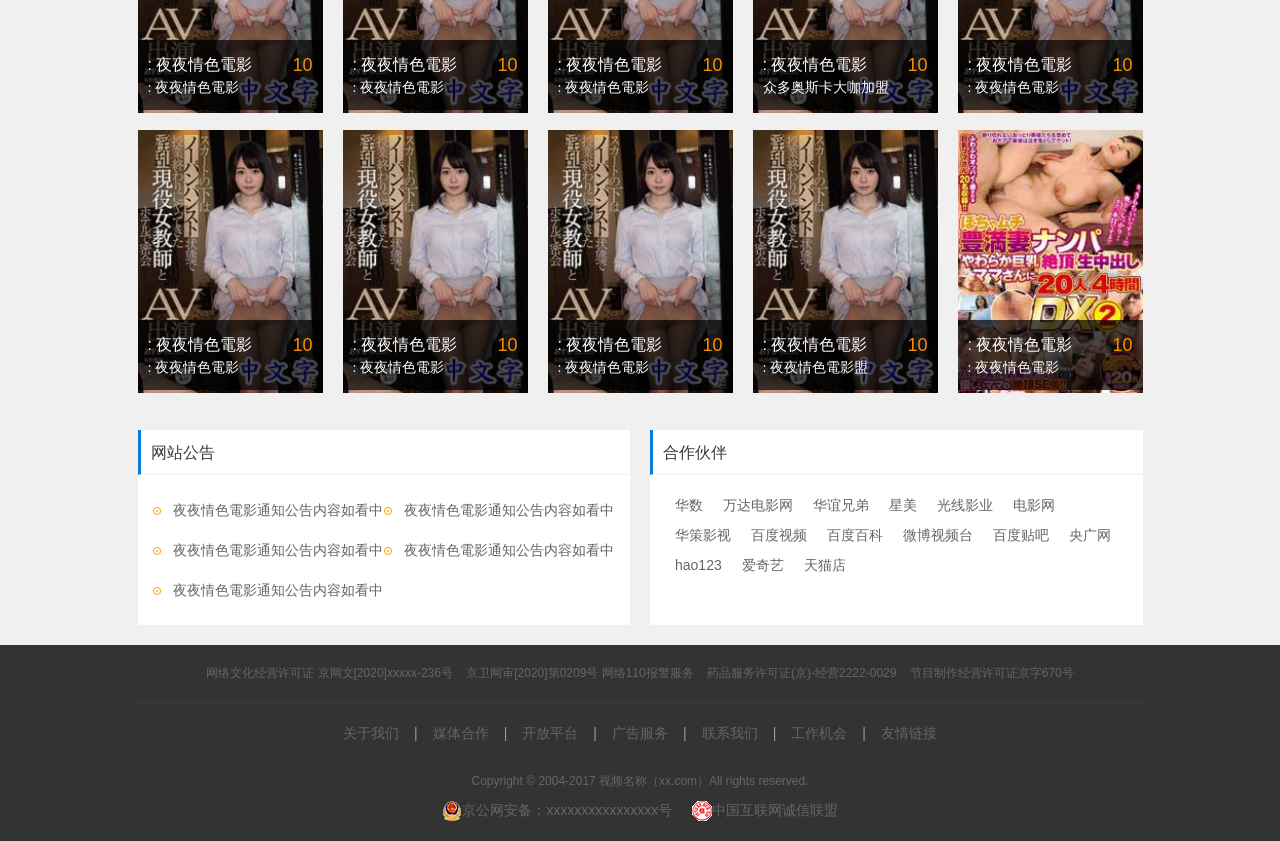
==== commit 5cdc770a: "Update index.html" ====
--- a/index.html
+++ b/index.html
@@ -23,7 +23,7 @@
 <div class="Slideshow_style" id="Slideshow">
 <div class="header_top">
 <div class="header clearfix">
- <a href="#" class="logo_style"><img src="images/logo.png" width="50%"/></a>
+ <a href="#" class="logo_style"><img src="images/logo.png" /></a>
  <div class="search_stye">
  <input name="" type="text"  class="search"/><button name="" type="button" class=" btn-success button_submit" onclick="submit_btn()"><i class="icon_search"></i>搜索</button>
  </div>
